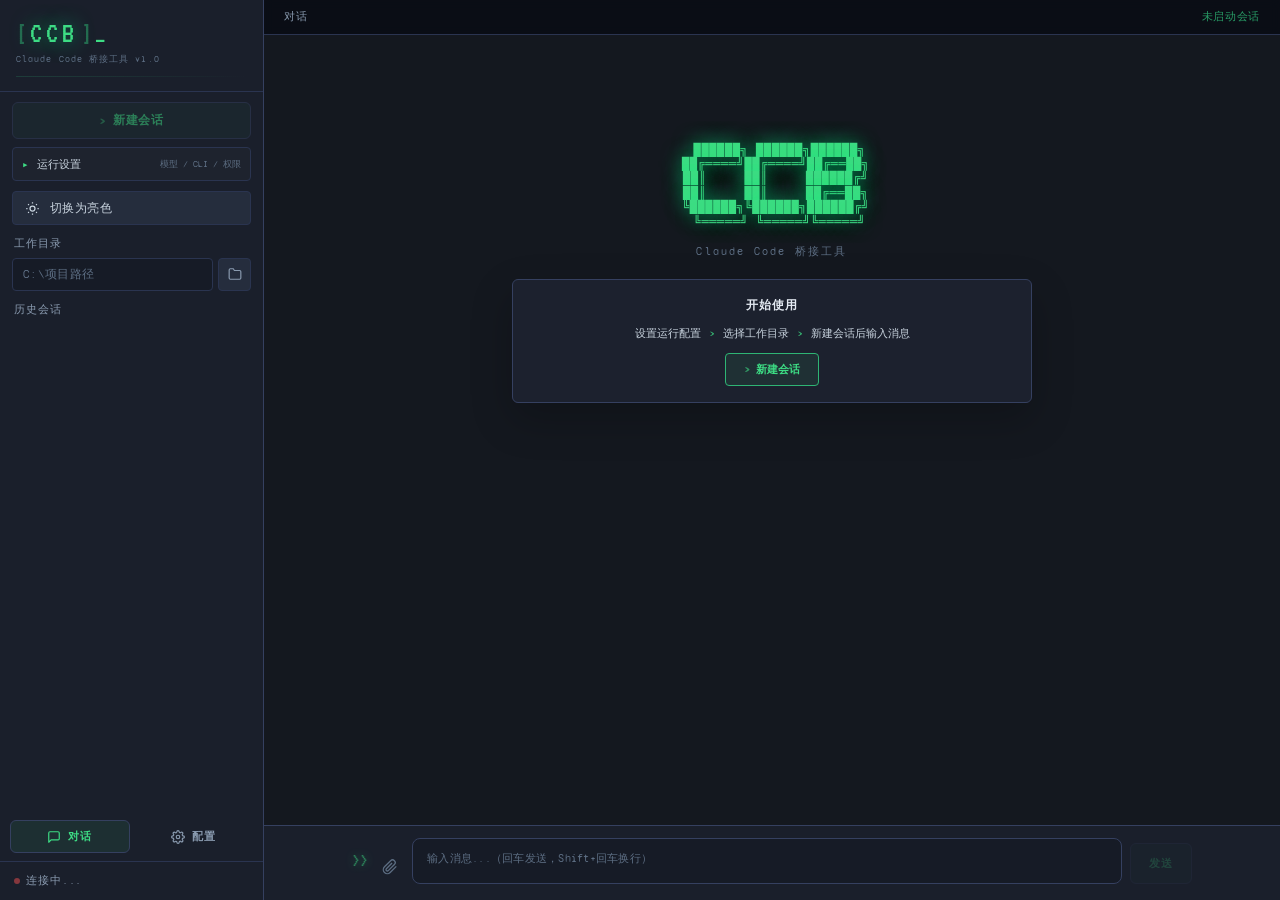
==== static/index.html @ 0fd44437 "优化侧栏运行设置和新手引导" ====
<!DOCTYPE html>
<html lang="zh-CN">
<head>
  <meta charset="UTF-8">
  <meta name="viewport" content="width=device-width, initial-scale=1.0">
  <title>CCB 图形界面</title>
  <script>
    try {
      var themeCookie = document.cookie.split('; ').find(function (row) {
        return row.indexOf('ccb-theme=') === 0;
      });
      var theme = themeCookie ? decodeURIComponent(themeCookie.split('=')[1]) : localStorage.getItem('ccb-theme');
      if (theme === 'light') {
        document.documentElement.classList.add('light-theme');
      }
    } catch (e) {}
  </script>
  <link rel="preconnect" href="https://fonts.googleapis.com">
  <link rel="preconnect" href="https://fonts.gstatic.com" crossorigin>
  <link href="https://fonts.googleapis.com/css2?family=Syne:wght@400;500;600;700;800&family=Syne+Mono&family=VT323&display=swap" rel="stylesheet">
  <link rel="stylesheet" href="/static/style.css">
</head>
<body>
  <div class="scanlines" aria-hidden="true"></div>
  <div class="crt-vignette" aria-hidden="true"></div>

  <div class="app">
    <!-- 侧边栏 -->
    <aside class="sidebar">
      <div class="sidebar-header">
        <div class="logo-row">
          <span class="logo-bracket">[</span>
          <span class="logo-text">CCB</span>
          <span class="logo-bracket">]</span>
          <span class="logo-cursor">_</span>
        </div>
        <p class="logo-sub">Claude Code 桥接工具 v1.0</p>
        <div class="header-line"></div>
      </div>

      <!-- 新建会话 -->
      <div class="sidebar-section">
        <button id="btn-new-session" class="btn btn-primary">
          <span class="btn-prefix">&gt;</span> 新建会话
        </button>
      </div>

      <!-- 运行设置 -->
      <div class="sidebar-section compact-runtime-section">
        <details class="runtime-panel">
          <summary class="runtime-summary">
            <span>运行设置</span>
            <span class="runtime-summary-value">模型 / CLI / 权限</span>
          </summary>
          <div class="runtime-panel-body">
            <label class="field-label" for="cli-select">命令行工具</label>
            <select id="cli-select" class="select"></select>

            <label class="field-label" for="model-select">模型</label>
            <select id="model-select" class="select">
              <option value="">加载中...</option>
            </select>

            <label class="toggle-label runtime-toggle">
              <span class="toggle-track">
                <input type="checkbox" id="skip-permissions" checked>
                <span class="toggle-indicator"></span>
              </span>
              <span class="toggle-text">跳过权限确认</span>
            </label>
          </div>
        </details>
      </div>

      <!-- 主题切换 -->
      <div class="sidebar-section">
        <button id="btn-theme-toggle" class="theme-toggle" type="button" aria-label="切换为亮色主题" title="切换为亮色主题">
          <span class="theme-toggle-icon" aria-hidden="true">
            <svg class="theme-icon-moon" viewBox="0 0 24 24" width="15" height="15" fill="none" stroke="currentColor" stroke-width="2"><path d="M21 12.8A8.5 8.5 0 1 1 11.2 3a6.7 6.7 0 0 0 9.8 9.8z"></path></svg>
            <svg class="theme-icon-sun" viewBox="0 0 24 24" width="15" height="15" fill="none" stroke="currentColor" stroke-width="2"><circle cx="12" cy="12" r="4"></circle><path d="M12 2v2M12 20v2M4.93 4.93l1.41 1.41M17.66 17.66l1.41 1.41M2 12h2M20 12h2M4.93 19.07l1.41-1.41M17.66 6.34l1.41-1.41"></path></svg>
          </span>
          <span id="theme-toggle-text">切换为亮色</span>
        </button>
      </div>

      <!-- 工作目录 -->
      <div class="sidebar-section">
        <label class="field-label">工作目录</label>
        <div class="cwd-wrapper">
          <input id="cwd-input" type="text" class="input cwd-input" placeholder="C:\项目路径">
          <button id="btn-browse" class="btn-browse" title="浏览目录">
            <svg viewBox="0 0 24 24" width="14" height="14" fill="none" stroke="currentColor" stroke-width="2"><path d="M22 19a2 2 0 0 1-2 2H4a2 2 0 0 1-2-2V5a2 2 0 0 1 2-2h5l2 3h9a2 2 0 0 1 2 2z"></path></svg>
          </button>
        </div>
      </div>

      <!-- 历史会话 -->
      <div class="sidebar-section session-section">
        <label class="field-label">历史会话</label>
        <div id="session-list" class="session-list"></div>
      </div>

      <!-- 导航 -->
      <nav class="nav">
        <button class="nav-btn active" data-page="chat">
          <svg viewBox="0 0 24 24" fill="none" stroke="currentColor" stroke-width="2" stroke-linecap="round" stroke-linejoin="round"><path d="M21 15a2 2 0 0 1-2 2H7l-4 4V5a2 2 0 0 1 2-2h14a2 2 0 0 1 2 2z"></path></svg>
          <span>对话</span>
        </button>
        <button class="nav-btn" data-page="config">
          <svg viewBox="0 0 24 24" fill="none" stroke="currentColor" stroke-width="2" stroke-linecap="round" stroke-linejoin="round"><circle cx="12" cy="12" r="3"></circle><path d="M19.4 15a1.65 1.65 0 0 0 .33 1.82l.06.06a2 2 0 0 1 0 2.83 2 2 0 0 1-2.83 0l-.06-.06a1.65 1.65 0 0 0-1.82-.33 1.65 1.65 0 0 0-1 1.51V21a2 2 0 0 1-2 2 2 2 0 0 1-2-2v-.09A1.65 1.65 0 0 0 9 19.4a1.65 1.65 0 0 0-1.82.33l-.06.06a2 2 0 0 1-2.83 0 2 2 0 0 1 0-2.83l.06-.06A1.65 1.65 0 0 0 4.68 15a1.65 1.65 0 0 0-1.51-1H3a2 2 0 0 1-2-2 2 2 0 0 1 2-2h.09A1.65 1.65 0 0 0 4.6 9a1.65 1.65 0 0 0-.33-1.82l-.06-.06a2 2 0 0 1 0-2.83 2 2 0 0 1 2.83 0l.06.06A1.65 1.65 0 0 0 9 4.68a1.65 1.65 0 0 0 1-1.51V3a2 2 0 0 1 2-2 2 2 0 0 1 2 2v.09a1.65 1.65 0 0 0 1 1.51 1.65 1.65 0 0 0 1.82-.33l.06-.06a2 2 0 0 1 2.83 0 2 2 0 0 1 0 2.83l-.06.06A1.65 1.65 0 0 0 19.4 9a1.65 1.65 0 0 0 1.51 1H21a2 2 0 0 1 2 2 2 2 0 0 1-2 2h-.09a1.65 1.65 0 0 0-1.51 1z"></path></svg>
          <span>配置</span>
        </button>
      </nav>

      <!-- 状态栏 -->
      <div class="status-bar">
        <div id="connection-status" class="conn-status">
          <span class="status-dot offline"></span>
          <span class="status-text">未连接</span>
        </div>
        <div id="cost-display" style="display:none" class="cost-row">
          <span class="cost-label">累计费用</span>
          <span class="cost-value">$<span id="cost-value">0.0000</span></span>
        </div>
      </div>
    </aside>

    <!-- 主内容 -->
    <main class="main">
      <!-- 对话页 -->
      <div id="page-chat" class="page active">
        <div class="chat-topbar">
          <span class="topbar-label">对话</span>
          <span id="topbar-model" class="topbar-model">未启动会话</span>
        </div>
        <div id="messages" class="messages">
          <div class="welcome-msg">
            <pre class="welcome-art">
  ██████╗ ██████╗██████╗
 ██╔════╝██╔════╝██╔══██╗
 ██║     ██║     ██████╔╝
 ██║     ██║     ██╔══██╗
 ╚██████╗╚██████╗██████╔╝
  ╚═════╝ ╚═════╝╚═════╝</pre>
            <p class="welcome-sub">Claude Code 桥接工具</p>
            <div class="welcome-guide">
              <div class="welcome-guide-title">开始使用</div>
              <div class="welcome-guide-steps">
                <span>设置运行配置</span>
                <span>选择工作目录</span>
                <span>新建会话后输入消息</span>
              </div>
              <button type="button" id="welcome-new-session" class="welcome-action">
                <span class="btn-prefix">&gt;</span> 新建会话
              </button>
            </div>
          </div>
        </div>
        <div class="input-area">
          <div id="attachments-bar" class="attachments-bar" style="display:none"></div>
          <div id="slash-command-panel" class="slash-command-panel" style="display:none"></div>
          <div class="input-wrapper">
            <span class="input-prompt">&gt;&gt;</span>
            <button id="btn-attach" class="btn-attach" title="添加文件">
              <svg viewBox="0 0 24 24" width="16" height="16" fill="none" stroke="currentColor" stroke-width="2"><path d="M21.44 11.05l-9.19 9.19a6 6 0 0 1-8.49-8.49l9.19-9.19a4 4 0 0 1 5.66 5.66l-9.2 9.19a2 2 0 0 1-2.83-2.83l8.49-8.48"></path></svg>
            </button>
            <textarea id="message-input" placeholder="输入消息...（回车发送，Shift+回车换行）" rows="1"></textarea>
            <div class="input-actions">
              <button id="btn-send" class="btn-send" disabled>发送</button>
              <button id="btn-stop" class="btn-stop">停止</button>
            </div>
          </div>
          <input type="file" id="file-input" multiple style="display:none">
        </div>
      </div>

      <!-- 配置页 -->
      <div id="page-config" class="page config-page">
        <div class="chat-topbar">
          <span class="topbar-label">配置</span>
        </div>
        <div class="config-inner">
          <section class="config-section">
            <h3 class="config-title"><span class="title-prefix">[01]</span> 环境变量</h3>
            <div class="config-card">
              <div id="env-fields"></div>
              <button id="btn-save-env" class="btn-save">
                <span class="btn-prefix">&gt;</span> 保存配置
              </button>
            </div>
          </section>
          <section class="config-section">
            <h3 class="config-title"><span class="title-prefix">[02]</span> 技能</h3>
            <div id="skills-list" class="config-card">
              <p class="empty-state">加载中...</p>
            </div>
          </section>
          <section class="config-section">
            <h3 class="config-title"><span class="title-prefix">[03]</span> 代理</h3>
            <div id="agents-list" class="config-card">
              <p class="empty-state">加载中...</p>
            </div>
          </section>
        </div>
      </div>
    </main>
  </div>

  <!-- 目录选择器弹窗 -->
  <div id="dir-picker-overlay" class="picker-overlay" style="display:none">
    <div class="picker-modal">
      <div class="picker-header">
        <span class="picker-title">选择目录</span>
        <button id="picker-close" class="picker-close">关闭</button>
      </div>
      <div class="picker-path">
        <button id="picker-up" class="picker-up" title="上级目录">
          <svg viewBox="0 0 24 24" width="14" height="14" fill="none" stroke="currentColor" stroke-width="2"><polyline points="15 18 9 12 15 6"></polyline></svg>
          <span>上级</span>
        </button>
        <span id="picker-current-path" class="picker-current">/</span>
      </div>
      <div id="picker-list" class="picker-list"></div>
      <div class="picker-footer">
        <button id="picker-select" class="btn btn-primary" style="width:auto; padding:8px 24px;">
          <span class="btn-prefix">&gt;</span> 选择
        </button>
      </div>
    </div>
  </div>

  <!-- 文件选择器弹窗 -->
  <div id="file-picker-overlay" class="picker-overlay" style="display:none">
    <div class="picker-modal" style="width:580px; max-height:75vh;">
      <div class="picker-header">
        <span class="picker-title">选择附件</span>
        <button id="file-picker-close" class="picker-close">关闭</button>
      </div>
      <div class="picker-path">
        <button id="file-picker-up" class="picker-up" title="上级目录">
          <svg viewBox="0 0 24 24" width="14" height="14" fill="none" stroke="currentColor" stroke-width="2"><polyline points="15 18 9 12 15 6"></polyline></svg>
          <span>上级</span>
        </button>
        <span id="file-picker-current-path" class="picker-current">/</span>
      </div>
      <div class="picker-search">
        <input id="file-picker-search" class="picker-search-input" type="search" placeholder="搜索当前目录及子目录中的文件或文件夹">
      </div>
      <div id="file-picker-list" class="picker-list" style="max-height:340px;"></div>
      <div class="picker-footer" style="justify-content:space-between; align-items:center;">
        <span id="file-picker-selected-count" style="font-family:var(--font-mono);font-size:11px;color:var(--text-muted);">已选 0 个文件</span>
        <button id="file-picker-confirm" class="btn btn-primary" style="width:auto; padding:8px 24px;">
          <span class="btn-prefix">&gt;</span> 添加附件
        </button>
      </div>
    </div>
  </div>

  <script src="/static/app.js"></script>
</body>
</html>
---- static/style.css ----
/* CCB GUI — Phosphor Terminal Aesthetic */
@import url('https://fonts.googleapis.com/css2?family=Syne:wght@400;500;600;700;800&family=Syne+Mono&display=swap');

*, *::before, *::after {
  margin: 0; padding: 0;
  box-sizing: border-box;
}

:root {
  color-scheme: dark;

  /* ── 背景层次 (仿 VSCode 中灰深色，不是纯黑) ── */
  --bg-void:     #14181f;   /* 最底层 */
  --bg-deep:     #1a1f2b;   /* 侧边栏 */
  --bg-surface:  #1e2432;   /* 卡片/面板 */
  --bg-raised:   #252d3d;   /* 悬浮/代码块 */
  --bg-hover:    #2c3548;   /* hover 状态 */
  --bg-input:    #161b26;   /* 输入框 */

  /* ── 边框 (实色，清晰可见) ── */
  --border-dim:  #2a3450;   /* 次要边框 */
  --border:      #354060;   /* 常规边框 */
  --border-glow: #3eb489;   /* 高亮边框 */

  /* ── 绿色强调色 (只用于交互元素，不用于正文) ── */
  --green:       #3ddc84;
  --green-dim:   #2eb574;
  --green-faint: rgba(61, 220, 132, 0.08);
  --green-glow:  0 0 12px rgba(61, 220, 132, 0.22);

  --cyan:        #56d0e8;
  --cyan-dim:    #56d0e8;

  --amber:       #e8a730;
  --red:         #f05050;
  --red-dim:     rgba(240, 80, 80, 0.5);

  /* ── 文字 (中性白灰，高对比，不带色彩) ── */
  --text-bright: #e4eaf2;   /* 标题/高亮文字  ~11:1 */
  --text-base:   #c8d3de;   /* 正文          ~8:1  */
  --text-muted:  #8a9bb0;   /* 次要文字      ~4.5:1 */
  --text-ghost:  #5c6d82;   /* 辅助/placeholder */

  --code-bg:     #161b26;
  --tool-bg:     #1a1f2b;

  --font-ui:    'Syne', system-ui, sans-serif;
  --font-mono:  'Syne Mono', 'JetBrains Mono', 'Share Tech Mono', Consolas, monospace;
  --font-retro: 'VT323', var(--font-mono);

  --ease-spring: cubic-bezier(0.34, 1.56, 0.64, 1);
  --ease-out:    cubic-bezier(0.4, 0, 0.2, 1);
  --t-fast:  0.12s;
  --t-base:  0.22s;

  --radius-xl: 14px;
  --radius-lg: 10px;
  --radius:     8px;
  --radius-sm:  6px;
  --radius-xs:  4px;

  --sidebar-w: 264px;
}

html.light-theme {
  color-scheme: light;

  --bg-void:     #f4f7fb;
  --bg-deep:     #edf2f7;
  --bg-surface:  #ffffff;
  --bg-raised:   #e6edf5;
  --bg-hover:    #dbe6f0;
  --bg-input:    #ffffff;

  --border-dim:  #d2dce8;
  --border:      #b8c8d9;
  --border-glow: #247a5a;

  --green:       #167a56;
  --green-dim:   #1f8c65;
  --green-faint: rgba(31, 140, 101, 0.10);
  --green-glow:  0 0 0 3px rgba(31, 140, 101, 0.10);

  --cyan:        #0b6f88;
  --cyan-dim:    #0b6f88;

  --amber:       #9a6500;
  --red:         #c93535;
  --red-dim:     rgba(201, 53, 53, 0.45);

  --text-bright: #17202c;
  --text-base:   #2f3b4a;
  --text-muted:  #617086;
  --text-ghost:  #8997a8;

  --code-bg:     #f7f9fc;
  --tool-bg:     #f8fbfe;
}

/* ─── Base ──────────────────────────────────────────────────── */
html, body {
  height: 100%;
  font-family: var(--font-mono);
  font-size: 14px;
  line-height: 1.6;
  background: var(--bg-void);
  color: var(--text-base);
  overflow: hidden;
  -webkit-font-smoothing: antialiased;
}

::-webkit-scrollbar { width: 4px; height: 4px; }
::-webkit-scrollbar-track { background: transparent; }
::-webkit-scrollbar-thumb { background: rgba(0,255,150,0.12); border-radius: 2px; }
::-webkit-scrollbar-thumb:hover { background: var(--green-dim); }

/* ─── CRT Effects (减弱至基本不可见) ───────────────────────── */
.scanlines {
  display: none;
}

.crt-vignette {
  display: none;
}

/* ─── Layout ────────────────────────────────────────────────── */
.app {
  display: flex;
  height: 100vh;
  position: relative;
}

/* ─── Sidebar ───────────────────────────────────────────────── */
.sidebar {
  width: var(--sidebar-w);
  min-width: var(--sidebar-w);
  background: var(--bg-deep);
  border-right: 1px solid var(--border);
  display: flex;
  flex-direction: column;
  overflow: hidden;
  position: relative;
}

/* ─── Sidebar Header ────────────────────────────────────────── */
.sidebar-header {
  padding: 18px 16px 14px;
  border-bottom: 1px solid var(--border-dim);
}

.logo-row {
  display: flex;
  align-items: baseline;
  gap: 3px;
  margin-bottom: 4px;
}

.logo-bracket {
  font-family: var(--font-retro);
  font-size: 28px;
  color: var(--green-dim);
  opacity: 0.5;
  line-height: 1;
}

.logo-text {
  font-family: var(--font-retro);
  font-size: 30px;
  color: var(--green);
  letter-spacing: 4px;
  line-height: 1;
  text-shadow: 0 0 20px rgba(0,255,150,0.6), 0 0 40px rgba(0,255,150,0.2);
}

.logo-cursor {
  font-family: var(--font-retro);
  font-size: 26px;
  color: var(--green);
  animation: blink 1.1s step-end infinite;
  line-height: 1;
}

@keyframes blink {
  0%, 100% { opacity: 1; }
  50%       { opacity: 0; }
}

.logo-sub {
  font-family: var(--font-mono);
  font-size: 9px;
  color: var(--text-ghost);
  letter-spacing: 0.12em;
  margin-top: 2px;
}

.header-line {
  height: 1px;
  margin-top: 10px;
  background: linear-gradient(90deg, var(--green-dim) 0%, transparent 100%);
  opacity: 0.2;
}

/* ─── Sidebar Section ───────────────────────────────────────── */
.sidebar-section { padding: 10px 12px 0; }

.compact-runtime-section {
  padding-top: 8px;
}

.runtime-panel {
  border: 1px solid var(--border-dim);
  border-radius: var(--radius-xs);
  background: rgba(255,255,255,0.015);
}

.runtime-summary {
  min-height: 32px;
  display: grid;
  grid-template-columns: auto minmax(0, 1fr) auto;
  align-items: center;
  gap: 8px;
  padding: 7px 9px;
  color: var(--text-base);
  cursor: pointer;
  font-family: var(--font-mono);
  font-size: 11px;
  list-style: none;
}

.runtime-summary::-webkit-details-marker {
  display: none;
}

.runtime-summary::before {
  content: '▸';
  color: var(--green);
}

.runtime-panel[open] .runtime-summary::before {
  content: '▾';
}

.runtime-summary span:first-child {
  min-width: 0;
  white-space: nowrap;
}

.runtime-summary-value {
  color: var(--text-ghost);
  font-size: 9px;
  white-space: nowrap;
}

.runtime-panel-body {
  display: grid;
  gap: 7px;
  padding: 2px 9px 10px;
}

.runtime-panel-body .field-label {
  margin: 4px 0 -2px;
  padding-left: 0;
  font-size: 10px;
}

.runtime-toggle {
  margin-top: 4px;
}

.field-label {
  display: block;
  font-family: var(--font-mono);
  font-size: 11px;
  font-weight: 500;
  color: var(--text-muted);
  letter-spacing: 0.08em;
  margin-bottom: 5px;
  padding-left: 2px;
}

/* ─── Toggle ────────────────────────────────────────────────── */
.toggle-label {
  display: flex !important;
  align-items: center;
  gap: 10px;
  cursor: pointer;
}

.toggle-track {
  position: relative;
  width: 32px; height: 17px;
  flex-shrink: 0;
}

.toggle-track input[type="checkbox"] {
  opacity: 0; width: 0; height: 0;
  position: absolute;
}

.toggle-indicator {
  position: absolute; inset: 0;
  background: var(--bg-raised);
  border: 1px solid var(--border);
  border-radius: 9px;
  transition: all var(--t-base) var(--ease-out);
  cursor: pointer;
}

.toggle-indicator::after {
  content: '';
  position: absolute;
  left: 2px; top: 50%;
  transform: translateY(-50%);
  width: 11px; height: 11px;
  background: var(--text-muted);
  border-radius: 50%;
  transition: all var(--t-base) var(--ease-spring);
}

.toggle-track input:checked ~ .toggle-indicator {
  background: var(--green-faint);
  border-color: var(--green-dim);
  box-shadow: 0 0 8px rgba(0,255,150,0.15);
}

.toggle-track input:checked ~ .toggle-indicator::after {
  left: calc(100% - 13px);
  background: var(--green);
  box-shadow: 0 0 8px var(--green-dim);
}

.toggle-text {
  font-family: var(--font-mono);
  font-size: 12px;
  color: var(--text-base);
  letter-spacing: 0.06em;
}

.theme-toggle {
  width: 100%;
  height: 34px;
  display: flex;
  align-items: center;
  justify-content: flex-start;
  gap: 9px;
  background: var(--bg-raised);
  border: 1px solid var(--border-dim);
  border-radius: var(--radius-xs);
  color: var(--text-base);
  cursor: pointer;
  font-family: var(--font-mono);
  font-size: 12px;
  letter-spacing: 0.04em;
  padding: 0 10px;
  transition: all var(--t-fast);
}

.theme-toggle:hover {
  background: var(--green-faint);
  border-color: var(--green-dim);
  color: var(--green);
}

.theme-toggle-icon {
  width: 18px;
  height: 18px;
  display: inline-flex;
  align-items: center;
  justify-content: center;
  flex-shrink: 0;
}

.theme-icon-moon { display: none; }
.theme-icon-sun { display: block; }
html.light-theme .theme-icon-moon { display: block; }
html.light-theme .theme-icon-sun { display: none; }

/* ─── Buttons ───────────────────────────────────────────────── */
.btn {
  display: inline-flex;
  align-items: center;
  justify-content: center;
  gap: 6px;
  padding: 9px 16px;
  border: 1px solid transparent;
  border-radius: var(--radius-sm);
  font-size: 12px;
  font-weight: 600;
  font-family: var(--font-mono);
  cursor: pointer;
  transition: all var(--t-base) var(--ease-out);
  outline: none;
  letter-spacing: 0.08em;
}

.btn-prefix {
  color: inherit;
  opacity: 0.6;
}

.btn-primary {
  width: 100%;
  background: var(--green-faint);
  color: var(--green);
  border-color: var(--border);
}

.btn-primary:hover {
  background: rgba(0, 255, 150, 0.11);
  border-color: var(--green-dim);
  box-shadow: var(--green-glow);
  transform: translateY(-1px);
}

.btn-primary:active { transform: translateY(0); }

.btn:disabled {
  opacity: 0.3; cursor: not-allowed;
  transform: none !important; box-shadow: none !important;
}

/* ─── Inputs & Selects ──────────────────────────────────────── */
.input, .select {
  width: 100%;
  background: var(--bg-input);
  border: 1px solid var(--border-dim);
  border-radius: var(--radius-xs);
  padding: 7px 10px;
  font-size: 12px;
  font-family: var(--font-mono);
  color: var(--text-base);
  outline: none;
  letter-spacing: 0.03em;
  transition: all var(--t-fast);
}

.input:focus, .select:focus {
  border-color: var(--green-dim);
  background: rgba(0,255,150,0.02);
  box-shadow: 0 0 0 2px rgba(0,255,150,0.05);
  color: var(--text-bright);
}

.input::placeholder { color: var(--text-ghost); }
.input:disabled { opacity: 0.4; cursor: not-allowed; }

.select {
  appearance: none;
  background-image: url("data:image/svg+xml,%3Csvg xmlns='http://www.w3.org/2000/svg' width='10' height='10' fill='%2300ff96' viewBox='0 0 16 16'%3E%3Cpath d='M8 11L3 6h10l-5 5z' opacity='0.4'/%3E%3C/svg%3E");
  background-repeat: no-repeat;
  background-position: right 9px center;
  padding-right: 26px;
  cursor: pointer;
}

.select option { background: var(--bg-raised); color: var(--text-base); }

/* ─── Session List ──────────────────────────────────────────── */
.session-section {
  flex: 1; overflow: hidden;
  display: flex; flex-direction: column; min-height: 0;
}

.session-list {
  flex: 1; overflow-y: auto;
  padding: 2px 2px; margin-top: 3px;
}

.session-empty {
  font-size: 10px; color: var(--text-ghost);
  padding: 10px 6px; letter-spacing: 0.06em;
}

.session-group {
  margin-bottom: 4px;
}

.session-group-header {
  width: 100%;
  display: grid;
  grid-template-columns: 14px minmax(0, 1fr) auto;
  align-items: center;
  gap: 6px;
  padding: 7px 6px;
  border: 1px solid transparent;
  border-radius: var(--radius-xs);
  background: transparent;
  color: var(--text-base);
  cursor: pointer;
  font-family: var(--font-mono);
  text-align: left;
  transition: all var(--t-fast);
}

.session-group-header:hover {
  background: var(--bg-raised);
  border-color: var(--border-dim);
}

.session-group.open > .session-group-header {
  color: var(--text-bright);
}

.session-group-chevron {
  color: var(--green);
  font-size: 11px;
  line-height: 1;
  text-align: center;
}

.session-group-main {
  min-width: 0;
  display: flex;
  flex-direction: column;
  gap: 1px;
}

.session-group-title {
  font-size: 11.5px;
  color: var(--text-base);
  white-space: nowrap;
  overflow: hidden;
  text-overflow: ellipsis;
}

.session-group-path {
  font-size: 9.5px;
  color: var(--text-ghost);
  white-space: nowrap;
  overflow: hidden;
  text-overflow: ellipsis;
}

.session-group-meta {
  color: var(--text-muted);
  font-size: 9.5px;
  white-space: nowrap;
}

.session-group-body {
  margin-top: 2px;
  padding-left: 12px;
  border-left: 1px solid var(--border-dim);
}

.session-item {
  display: flex; align-items: center; gap: 4px;
  padding: 7px 7px;
  border-radius: var(--radius-xs);
  cursor: pointer;
  transition: background var(--t-fast);
  margin-bottom: 1px;
  border-left: 2px solid transparent;
}

.session-item:hover { background: var(--bg-raised); }

.session-item.active {
  background: var(--green-faint);
  border-left-color: var(--green);
}

.session-item-main { flex: 1; min-width: 0; }

.session-item-title {
  font-size: 12px; font-family: var(--font-mono);
  color: var(--text-base);
  white-space: nowrap; overflow: hidden; text-overflow: ellipsis;
  letter-spacing: 0.02em;
}

.session-item.active .session-item-title { color: var(--green); }

.session-item-meta {
  font-size: 10.5px; color: var(--text-muted);
  margin-top: 1px; letter-spacing: 0.04em;
}

.session-item-delete {
  background: none; border: none;
  color: var(--text-ghost); font-size: 14px;
  cursor: pointer; padding: 0 3px;
  opacity: 0; transition: all var(--t-fast);
  border-radius: 3px; line-height: 1;
}

.session-item:hover .session-item-delete { opacity: 1; }
.session-item-delete:hover { color: var(--red); background: rgba(255,64,64,0.1); }

/* ─── Nav ───────────────────────────────────────────────────── */
.nav {
  padding: 8px 10px;
  display: flex; gap: 4px;
}

.nav-btn {
  display: flex; align-items: center; justify-content: center; gap: 7px;
  flex: 1; padding: 8px 10px;
  border: 1px solid transparent;
  border-radius: var(--radius-sm);
  background: transparent;
  color: var(--text-muted);
  font-size: 11px;
  font-family: var(--font-mono);
  font-weight: 600;
  letter-spacing: 0.08em;
  cursor: pointer;
  transition: all var(--t-fast);
}

.nav-btn:hover {
  background: var(--bg-raised);
  color: var(--text-base);
  border-color: var(--border-dim);
}

.nav-btn.active {
  background: var(--green-faint);
  color: var(--green);
  border-color: var(--border);
}

.nav-btn svg { width: 14px; height: 14px; flex-shrink: 0; }

/* ─── Status Bar ────────────────────────────────────────────── */
.status-bar {
  padding: 10px 14px;
  border-top: 1px solid var(--border-dim);
}

.conn-status {
  display: flex; align-items: center; gap: 6px;
  font-family: var(--font-mono); font-size: 11px; letter-spacing: 0.08em;
}

.status-dot {
  width: 6px; height: 6px; border-radius: 50%;
  flex-shrink: 0;
}

.status-dot.online {
  background: var(--green);
  box-shadow: 0 0 8px var(--green-dim);
  animation: pulse 2s infinite;
}

@keyframes pulse {
  0%, 100% { box-shadow: 0 0 6px var(--green-dim); }
  50%       { box-shadow: 0 0 14px var(--green), 0 0 28px rgba(0,255,150,0.3); }
}

.status-dot.offline { background: var(--red); opacity: 0.5; }
.status-text { color: var(--text-muted); }

.cost-row {
  display: flex; align-items: center; gap: 8px;
  margin-top: 5px; font-family: var(--font-mono); font-size: 11px;
}

.cost-label { color: var(--text-ghost); letter-spacing: 0.08em; }
.cost-value { color: var(--amber); letter-spacing: 0.04em; }

/* ─── Main ──────────────────────────────────────────────────── */
.main {
  flex: 1; display: flex; flex-direction: column;
  min-width: 0; background: var(--bg-void);
  position: relative;
}

/* ─── Top Bar ───────────────────────────────────────────────── */
.chat-topbar {
  display: flex; align-items: center; justify-content: space-between;
  padding: 8px 20px;
  border-bottom: 1px solid var(--border-dim);
  background: rgba(4, 8, 16, 0.6);
  backdrop-filter: blur(4px);
  position: relative; z-index: 2;
  flex-shrink: 0;
}

.topbar-label {
  font-family: var(--font-mono);
  font-size: 11px;
  color: var(--text-muted);
  letter-spacing: 0.1em;
}

.topbar-model {
  font-family: var(--font-mono);
  font-size: 11px;
  color: var(--green-dim);
  letter-spacing: 0.06em;
  opacity: 0.85;
}

/* ─── Page ──────────────────────────────────────────────────── */
.page {
  display: none; flex: 1; flex-direction: column;
  overflow: hidden; position: relative; z-index: 1;
}

.page.active { display: flex; }

/* ─── Messages ──────────────────────────────────────────────── */
.messages {
  flex: 1; overflow-y: auto;
  padding: 28px 24px;
  scroll-behavior: smooth;
}

/* ─── Welcome ───────────────────────────────────────────────── */
.welcome-msg {
  display: flex; flex-direction: column; align-items: center;
  justify-content: center; gap: 14px;
  padding: 80px 20px 60px;
  text-align: center;
}

.welcome-art {
  font-family: var(--font-mono);
  font-size: 12px;
  line-height: 1.2;
  color: var(--green);
  text-shadow: 0 0 20px rgba(0,255,150,0.5);
  letter-spacing: 0.05em;
  white-space: pre;
}

.welcome-sub {
  font-family: var(--font-mono);
  font-size: 11px;
  color: var(--text-ghost);
  letter-spacing: 0.2em;
}

.welcome-hint {
  font-family: var(--font-mono);
  font-size: 10px;
  color: var(--text-ghost);
  opacity: 0.6;
  letter-spacing: 0.1em;
  padding: 6px 14px;
  border: 1px solid var(--border-dim);
  border-radius: var(--radius-xs);
}

.welcome-guide {
  display: grid;
  gap: 11px;
  justify-items: center;
  width: min(520px, 100%);
  margin-top: 4px;
  padding: 16px 18px;
  border: 1px solid var(--border);
  border-radius: var(--radius-sm);
  background: color-mix(in srgb, var(--bg-surface) 86%, transparent);
  box-shadow: 0 16px 42px rgba(0,0,0,0.22);
}

.welcome-guide-title {
  font-family: var(--font-mono);
  font-size: 12px;
  font-weight: 700;
  color: var(--text-bright);
  letter-spacing: 0.08em;
}

.welcome-guide-steps {
  display: flex;
  flex-wrap: wrap;
  justify-content: center;
  gap: 8px;
  color: var(--text-base);
  font-family: var(--font-mono);
  font-size: 11px;
  line-height: 1.5;
}

.welcome-guide-steps span {
  display: inline-flex;
  align-items: center;
  gap: 8px;
  white-space: nowrap;
}

.welcome-guide-steps span:not(:last-child)::after {
  content: '>';
  color: var(--green);
  opacity: 0.8;
}

.welcome-action {
  display: inline-flex;
  align-items: center;
  gap: 6px;
  padding: 8px 18px;
  border: 1px solid var(--green-dim);
  border-radius: var(--radius-xs);
  background: var(--green-faint);
  color: var(--green);
  font-family: var(--font-mono);
  font-size: 11px;
  font-weight: 700;
  cursor: pointer;
  transition: all var(--t-fast);
}

.welcome-action:hover {
  background: rgba(0,255,150,0.13);
  border-color: var(--green);
  transform: translateY(-1px);
}

/* ─── Message ───────────────────────────────────────────────── */
.message {
  max-width: 840px; margin: 0 auto 16px;
  display: flex; gap: 12px;
  animation: msgIn var(--t-base) var(--ease-out) both;
}

@keyframes msgIn {
  from { opacity: 0; transform: translateY(8px); }
  to   { opacity: 1; transform: translateY(0); }
}

.message.user { flex-direction: row-reverse; }

.avatar {
  width: 28px; height: 28px; border-radius: var(--radius-xs);
  display: flex; align-items: center; justify-content: center;
  font-family: var(--font-mono);
  font-size: 11px; font-weight: 600; flex-shrink: 0;
  letter-spacing: 0;
}

.avatar.user-avatar {
  background: linear-gradient(135deg, #0e2040, #081428);
  color: var(--cyan-dim);
  border: 1px solid rgba(0,229,255,0.12);
}

.avatar.assistant-avatar {
  background: linear-gradient(135deg, #071207, #040c04);
  color: var(--green);
  border: 1px solid var(--border-dim);
  box-shadow: 0 0 10px rgba(0,255,150,0.08);
}

.msg-bubble {
  padding: 12px 16px;
  border-radius: var(--radius-lg);
  max-width: calc(100% - 44px);
  min-width: 60px;
  border: 1px solid transparent;
}

.message.user .msg-bubble {
  background: linear-gradient(135deg, #0a1828 0%, #060e18 100%);
  border-color: rgba(0,229,255,0.07);
  border-bottom-right-radius: 3px;
}

.message.assistant .msg-bubble {
  background: linear-gradient(135deg, #060d18 0%, #040810 100%);
  border-color: var(--border-dim);
  border-bottom-left-radius: 3px;
  flex: 1; max-width: none;
}

/* ─── System Message ────────────────────────────────────────── */
.system-msg {
  text-align: center; font-size: 11px; font-family: var(--font-mono);
  color: var(--text-muted); padding: 5px;
  max-width: 840px; margin: 1px auto;
  letter-spacing: 0.06em;
}

.system-msg.error { color: var(--red); }

/* ─── Message Content ───────────────────────────────────────── */
.msg-content {
  font-size: 14px; line-height: 1.75;
  word-wrap: break-word; overflow-wrap: break-word;
  color: var(--text-base); font-family: var(--font-mono);
}

.message.assistant .msg-content { color: var(--text-base); }

.msg-content p { margin-bottom: 9px; }
.msg-content p:last-child { margin-bottom: 0; }

.msg-content pre {
  background: var(--code-bg);
  border: 1px solid var(--border-dim);
  border-left: 2px solid var(--green-dim);
  border-radius: var(--radius-xs);
  padding: 12px 16px;
  overflow-x: auto;
  margin: 10px 0;
  font-family: var(--font-mono);
  font-size: 13px; line-height: 1.6;
  color: var(--text-base);
}

.msg-content code { font-family: var(--font-mono); font-size: 0.88em; }

.msg-content code:not(pre code) {
  background: rgba(0,255,150,0.05);
  border: 1px solid var(--border-dim);
  padding: 1px 5px; border-radius: 3px;
  color: var(--green-dim);
}

.msg-content ul, .msg-content ol { padding-left: 20px; margin: 7px 0; }
.msg-content li { margin: 4px 0; }

.msg-content h1, .msg-content h2, .msg-content h3, .msg-content h4 {
  font-family: var(--font-mono);
  font-weight: 600;
  margin: 16px 0 7px;
  color: var(--text-bright);
}

.msg-content h1 { font-size: 1.3em; }
.msg-content h2 { font-size: 1.16em; }
.msg-content h3 { font-size: 1.05em; }

.msg-content blockquote {
  border-left: 2px solid var(--green-dim);
  padding: 5px 12px; margin: 8px 0;
  color: var(--text-muted);
  background: rgba(0,255,150,0.03);
  border-radius: 0 var(--radius-xs) var(--radius-xs) 0;
}

.msg-content table {
  border-collapse: collapse;
  margin: 10px 0; font-size: 12px; width: 100%;
  font-family: var(--font-mono);
}

.msg-content th, .msg-content td {
  border: 1px solid var(--border-dim);
  padding: 7px 12px; text-align: left;
}

.msg-content th {
  background: var(--bg-raised); font-weight: 600;
  color: var(--green-dim); font-size: 10px;
  letter-spacing: 0.08em; text-transform: uppercase;
}

.msg-content a {
  color: var(--green-dim); text-decoration: none;
  border-bottom: 1px solid var(--border-dim);
  transition: all var(--t-fast);
}

.msg-content a:hover { color: var(--green); border-bottom-color: var(--green-dim); }

.msg-content hr { border: none; border-top: 1px solid var(--border-dim); margin: 16px 0; }

/* ─── Thinking Block ────────────────────────────────────────── */
.thinking-block {
  border: 1px solid var(--border-dim);
  border-radius: var(--radius-sm);
  margin: 8px 0; overflow: hidden;
  background: rgba(0, 10, 20, 0.5);
}

.thinking-header {
  padding: 8px 12px; cursor: pointer;
  display: flex; align-items: center; gap: 8px;
  font-size: 11px; font-family: var(--font-mono);
  color: var(--text-muted);
  transition: background var(--t-fast);
  user-select: none; letter-spacing: 0.08em;
}

.thinking-header:hover { background: var(--bg-raised); color: var(--text-muted); }

.thinking-arrow {
  font-size: 8px;
  transition: transform var(--t-base) var(--ease-out);
  color: var(--green-dim); opacity: 0.5;
}

.thinking-block.open .thinking-arrow { transform: rotate(90deg); }

.thinking-label { font-weight: 600; color: var(--text-muted); text-transform: uppercase; }

.thinking-preview {
  flex: 1; overflow: hidden; text-overflow: ellipsis;
  white-space: nowrap; opacity: 0.35;
}

.thinking-content {
  display: none; padding: 10px 12px;
  font-size: 12px; font-family: var(--font-mono);
  color: var(--text-base); white-space: pre-wrap;
  max-height: 280px; overflow-y: auto;
  border-top: 1px solid var(--border-dim); line-height: 1.7;
}

.thinking-block.open .thinking-content { display: block; }

/* ─── Tool Card ─────────────────────────────────────────────── */
.tool-card {
  border: 1px solid var(--border-dim);
  border-radius: var(--radius-sm);
  margin: 8px 0; overflow: hidden;
  background: var(--tool-bg);
}

.tool-header {
  background: var(--bg-raised);
  padding: 6px 12px;
  display: flex; align-items: center; gap: 7px;
  font-size: 11px; font-weight: 600;
  font-family: var(--font-mono);
  color: var(--green-dim);
  text-transform: uppercase; letter-spacing: 0.08em;
  border-bottom: 1px solid var(--border-dim);
}

.tool-header .tool-icon { width: 11px; height: 11px; opacity: 0.6; }

.tool-body {
  padding: 10px 12px;
  font-family: var(--font-mono); font-size: 12px;
  max-height: 200px; overflow-y: auto;
  white-space: pre-wrap; word-break: break-all;
  color: var(--text-base); line-height: 1.6;
}

/* ─── Typing Cursor ─────────────────────────────────────────── */
.typing-cursor::after {
  content: '\2588';
  animation: blink 0.9s step-end infinite;
  color: var(--green);
  text-shadow: 0 0 8px var(--green-dim);
  font-weight: 100;
}

/* ─── Input Area ────────────────────────────────────────────── */
.input-area {
  border-top: 1px solid var(--border);
  padding: 12px 20px 16px;
  background: var(--bg-deep);
  position: relative; z-index: 2;
  flex-shrink: 0;
}

.slash-command-panel {
  position: absolute;
  left: 50%;
  bottom: calc(100% - 8px);
  width: min(840px, calc(100% - 40px));
  max-height: 320px;
  transform: translateX(-50%);
  overflow-y: auto;
  background: var(--bg-surface);
  border: 1px solid var(--border);
  border-radius: var(--radius);
  box-shadow: 0 18px 54px rgba(0,0,0,0.46);
  padding: 6px;
  z-index: 20;
}

.slash-command-item {
  width: 100%;
  min-height: 42px;
  display: grid;
  grid-template-columns: 180px 1fr;
  align-items: center;
  gap: 14px;
  padding: 8px 10px;
  background: transparent;
  border: 1px solid transparent;
  border-radius: var(--radius-xs);
  color: var(--text-base);
  cursor: pointer;
  font-family: var(--font-mono);
  text-align: left;
}

.slash-command-item:hover,
.slash-command-item.active {
  background: var(--green-faint);
  border-color: var(--border-dim);
}

.slash-command-name {
  color: var(--green);
  font-size: 12px;
  white-space: nowrap;
}

.slash-command-desc {
  color: var(--text-muted);
  font-size: 11px;
  line-height: 1.45;
  overflow: hidden;
  text-overflow: ellipsis;
  white-space: nowrap;
}

.slash-command-empty {
  padding: 14px;
  color: var(--text-ghost);
  font-size: 11px;
  text-align: center;
  font-family: var(--font-mono);
}

.input-wrapper {
  max-width: 840px; margin: 0 auto;
  display: flex; gap: 8px; align-items: flex-end;
}

.input-prompt {
  font-family: var(--font-retro);
  font-size: 20px;
  color: var(--green);
  opacity: 0.5;
  padding-bottom: 8px;
  flex-shrink: 0;
  text-shadow: 0 0 8px var(--green-dim);
}

.input-wrapper textarea {
  flex: 1;
  background: var(--bg-input);
  border: 1px solid var(--border);
  border-radius: var(--radius);
  padding: 11px 14px;
  font-size: 13px; font-family: var(--font-mono);
  color: var(--text-bright); resize: none; outline: none;
  min-height: 46px; max-height: 200px; line-height: 1.6;
  transition: all var(--t-fast); letter-spacing: 0.02em;
}

.input-wrapper textarea:focus {
  border-color: var(--green-dim);
  background: rgba(0,255,150,0.02);
  box-shadow: 0 0 0 2px rgba(0,255,150,0.04);
}

.input-wrapper textarea::placeholder { color: var(--text-ghost); font-size: 11px; }

.input-actions { display: flex; flex-direction: column; gap: 5px; }

.btn-send {
  padding: 12px 18px;
  background: var(--green-faint);
  color: var(--green);
  border: 1px solid var(--border);
  border-radius: var(--radius-sm);
  font-size: 11px; font-weight: 600;
  font-family: var(--font-mono);
  letter-spacing: 0.1em; cursor: pointer;
  transition: all var(--t-base) var(--ease-out);
  white-space: nowrap;
}

.btn-send:hover:not(:disabled) {
  background: rgba(0,255,150,0.11);
  border-color: var(--green-dim);
  box-shadow: var(--green-glow);
  transform: translateY(-1px);
}

.btn-send:disabled { opacity: 0.2; cursor: not-allowed; transform: none; }

.btn-stop {
  display: none; padding: 12px 18px;
  background: rgba(255,64,64,0.07);
  color: var(--red);
  border: 1px solid rgba(255,64,64,0.18);
  border-radius: var(--radius-sm);
  font-size: 11px; font-weight: 600;
  font-family: var(--font-mono); letter-spacing: 0.1em;
  cursor: pointer; transition: all var(--t-fast); white-space: nowrap;
}

.btn-stop:hover { background: rgba(255,64,64,0.12); border-color: var(--red-dim); }
.btn-stop.visible { display: block; }

/* ─── Attach ────────────────────────────────────────────────── */
.btn-attach {
  background: none; border: none;
  color: var(--text-ghost); cursor: pointer;
  padding: 9px 6px; border-radius: var(--radius-xs);
  transition: color var(--t-fast);
  display: flex; align-items: center;
}

.btn-attach:hover { color: var(--text-muted); }

/* ─── Attachments Bar ───────────────────────────────────────── */
.attachments-bar {
  max-width: 840px; margin: 0 auto 9px;
  display: flex; flex-wrap: wrap; gap: 5px;
}

.attachment-item {
  display: flex; align-items: center; gap: 5px;
  background: var(--bg-raised); border: 1px solid var(--border-dim);
  border-radius: var(--radius-xs); padding: 3px 8px;
  font-size: 10px; font-family: var(--font-mono); color: var(--text-muted);
}

.attachment-thumb { width: 24px; height: 24px; object-fit: cover; border-radius: 2px; }
.attachment-icon { font-size: 13px; }

.attachment-name {
  max-width: 100px; overflow: hidden;
  text-overflow: ellipsis; white-space: nowrap;
}

.attachment-remove {
  background: none; border: none;
  color: var(--text-ghost); cursor: pointer;
  font-size: 13px; padding: 0 2px;
  transition: color var(--t-fast);
}

.attachment-remove:hover { color: var(--red); }

/* ─── CWD ───────────────────────────────────────────────────── */
.cwd-wrapper { display: flex; gap: 5px; }

.cwd-wrapper .cwd-input { flex: 1; cursor: pointer; min-width: 0; }

.btn-browse {
  display: flex; align-items: center; justify-content: center;
  width: 33px; height: 33px;
  background: var(--bg-raised);
  border: 1px solid var(--border-dim);
  border-radius: var(--radius-xs);
  color: var(--text-muted); cursor: pointer;
  transition: all var(--t-fast); flex-shrink: 0;
}

.btn-browse:hover {
  background: var(--green-faint);
  color: var(--green); border-color: var(--green-dim);
}

.btn-browse:disabled { opacity: 0.3; cursor: not-allowed; }

/* ─── Config Page ───────────────────────────────────────────── */
.config-page { display: none; flex-direction: column; overflow: hidden; }
.config-page.active { display: flex; }

.config-inner {
  flex: 1; overflow-y: auto;
  padding: 28px 36px;
}

.config-title {
  display: flex; align-items: center; gap: 10px;
  font-family: var(--font-mono);
  font-size: 11px; font-weight: 600;
  color: var(--green-dim); margin-bottom: 10px;
  text-transform: uppercase; letter-spacing: 0.12em;
}

.config-title::after {
  content: ''; flex: 1; height: 1px;
  background: var(--border-dim);
}

.title-prefix {
  color: var(--text-ghost); opacity: 0.6;
}

.config-section { margin-bottom: 28px; }

.config-card {
  background: var(--bg-surface);
  border: 1px solid var(--border-dim);
  border-radius: var(--radius-lg);
  padding: 14px;
}

.env-row { display: flex; gap: 7px; margin-bottom: 5px; }
.env-row:last-of-type { margin-bottom: 0; }

.env-key {
  flex: 1;
  background: var(--bg-input); border: 1px solid var(--border-dim);
  border-radius: var(--radius-xs); padding: 6px 9px;
  font-size: 12px; font-family: var(--font-mono);
  color: var(--text-muted);
}

.env-val {
  flex: 2;
  background: var(--bg-input); border: 1px solid var(--border-dim);
  border-radius: var(--radius-xs); padding: 6px 9px;
  font-size: 12px; font-family: var(--font-mono);
  color: var(--text-base); outline: none;
  transition: border-color var(--t-fast);
}

.env-val:focus { border-color: var(--green-dim); }

.btn-save {
  margin-top: 10px; padding: 7px 16px;
  background: rgba(0,255,150,0.07); color: var(--green);
  border: 1px solid var(--border); border-radius: var(--radius-xs);
  font-size: 11px; font-weight: 600;
  font-family: var(--font-mono); letter-spacing: 0.08em;
  cursor: pointer; transition: all var(--t-fast);
  display: inline-flex; align-items: center; gap: 5px;
}

.btn-save:hover { background: rgba(0,255,150,0.12); border-color: var(--green-dim); }

.btn-save .btn-prefix { opacity: 0.5; }

.skill-item, .agent-item {
  display: flex; align-items: center; gap: 9px;
  padding: 9px 0; border-bottom: 1px solid var(--border-dim);
}

.skill-item:last-child, .agent-item:last-child { border-bottom: none; }

.skill-name {
  font-family: var(--font-mono); font-size: 12px;
  color: var(--green); font-weight: 500; white-space: nowrap;
}

.skill-desc, .agent-desc {
  font-size: 12px; color: var(--text-muted);
  overflow: hidden; text-overflow: ellipsis; white-space: nowrap;
  letter-spacing: 0.02em;
}

.agent-name {
  font-family: var(--font-mono); font-size: 12px;
  color: var(--cyan-dim); font-weight: 500; white-space: nowrap;
}

.empty-state {
  color: var(--text-muted); font-size: 12px;
  padding: 8px 0; letter-spacing: 0.06em;
}

/* ─── Picker ────────────────────────────────────────────────── */
.picker-overlay {
  position: fixed; inset: 0;
  background: rgba(2, 5, 15, 0.8);
  backdrop-filter: blur(10px);
  display: flex; align-items: center; justify-content: center;
  z-index: 1000;
  animation: fadeIn var(--t-fast) ease both;
}

@keyframes fadeIn { from { opacity: 0; } to { opacity: 1; } }

.picker-modal {
  background: var(--bg-surface);
  border: 1px solid var(--border);
  border-radius: var(--radius-xl);
  width: 520px; max-width: 90vw; max-height: 70vh;
  display: flex; flex-direction: column;
  box-shadow: 0 24px 80px rgba(0,0,0,0.7), 0 0 0 1px rgba(0,255,150,0.05);
  animation: modalIn var(--t-base) var(--ease-spring) both;
}

@keyframes modalIn {
  from { opacity: 0; transform: scale(0.96) translateY(8px); }
  to   { opacity: 1; transform: scale(1) translateY(0); }
}

.picker-header {
  display: flex; align-items: center; justify-content: space-between;
  padding: 14px 18px; border-bottom: 1px solid var(--border-dim);
}

.picker-title {
  font-family: var(--font-mono);
  font-size: 12px; color: var(--green-dim);
  letter-spacing: 0.1em;
}

.picker-close {
  background: none; border: none;
  color: var(--text-muted); font-family: var(--font-mono);
  font-size: 12px; letter-spacing: 0.06em;
  cursor: pointer; padding: 4px 8px;
  border-radius: var(--radius-xs); border: 1px solid transparent;
  transition: all var(--t-fast);
}

.picker-close:hover {
  background: var(--bg-hover);
  color: var(--red); border-color: rgba(255,64,64,0.2);
}

.picker-path {
  display: flex; align-items: center; gap: 8px;
  padding: 8px 16px; border-bottom: 1px solid var(--border-dim);
  background: var(--bg-deep);
}

.picker-search {
  padding: 9px 16px;
  border-bottom: 1px solid var(--border-dim);
  background: var(--bg-deep);
}

.picker-search-input {
  width: 100%;
  background: var(--bg-input);
  border: 1px solid var(--border-dim);
  border-radius: var(--radius-xs);
  color: var(--text-base);
  font-family: var(--font-mono);
  font-size: 12px;
  outline: none;
  padding: 7px 10px;
}

.picker-search-input:focus {
  border-color: var(--green-dim);
  box-shadow: 0 0 0 2px rgba(0,255,150,0.05);
}

.picker-search-input::placeholder { color: var(--text-ghost); }

.picker-up {
  background: var(--bg-raised); border: 1px solid var(--border-dim);
  border-radius: var(--radius-xs); color: var(--text-muted);
  cursor: pointer;
  height: 26px; padding: 0 9px;
  display: flex; align-items: center; gap: 5px;
  font-family: var(--font-mono); font-size: 10px; letter-spacing: 0.06em;
  transition: all var(--t-fast);
}

.picker-up:hover { background: var(--green-faint); color: var(--green); border-color: var(--green-dim); }

.picker-current {
  font-family: var(--font-mono); font-size: 12px;
  color: var(--text-base); overflow: hidden;
  text-overflow: ellipsis; white-space: nowrap;
}

.picker-list {
  flex: 1; overflow-y: auto; padding: 6px;
  min-height: 180px; max-height: 380px;
}

.picker-item {
  display: flex; align-items: center; gap: 9px;
  padding: 7px 11px; border-radius: var(--radius-xs);
  cursor: pointer; transition: background var(--t-fast);
  font-family: var(--font-mono);
}

.picker-item:hover { background: var(--bg-hover); }
.picker-item.selected { background: var(--green-faint); color: var(--green); }

.picker-item-icon { color: var(--amber); font-size: 13px; flex-shrink: 0; opacity: 0.7; }
.picker-item.drive .picker-item-icon { color: var(--green-dim); }

.picker-item-name {
  overflow: hidden; text-overflow: ellipsis; white-space: nowrap;
  font-size: 13px; color: var(--text-base);
}

.picker-item.selected .picker-item-name { color: var(--green); }

.picker-check {
  margin-left: auto;
  color: var(--green);
  font-size: 12px;
}

.picker-footer {
  display: flex; justify-content: flex-end;
  padding: 11px 16px; border-top: 1px solid var(--border-dim);
}

.picker-empty {
  text-align: center; color: var(--text-ghost);
  padding: 32px 20px; font-size: 11px; letter-spacing: 0.08em;
}

.picker-empty.compact {
  padding: 8px 12px;
  text-align: left;
  border-bottom: 1px solid var(--border-dim);
}

html.light-theme ::-webkit-scrollbar-thumb { background: rgba(31, 140, 101, 0.18); }

html.light-theme .logo-text {
  text-shadow: none;
}

html.light-theme .chat-topbar {
  background: rgba(255, 255, 255, 0.78);
}

html.light-theme .welcome-art {
  text-shadow: none;
}

html.light-theme .avatar.user-avatar {
  background: #e8f4fb;
  border-color: #c6ddea;
  color: var(--cyan-dim);
}

html.light-theme .avatar.assistant-avatar {
  background: #eaf7f1;
  border-color: #c6dfd3;
  box-shadow: none;
}

html.light-theme .message.user .msg-bubble {
  background: #eef6fb;
  border-color: #cfe2ee;
}

html.light-theme .message.assistant .msg-bubble {
  background: #ffffff;
  border-color: var(--border-dim);
}

html.light-theme .thinking-block {
  background: #f7fafc;
}

html.light-theme .picker-overlay {
  background: rgba(235, 241, 248, 0.82);
}

html.light-theme .picker-modal {
  box-shadow: 0 24px 70px rgba(43, 58, 77, 0.22), 0 0 0 1px rgba(31, 140, 101, 0.08);
}
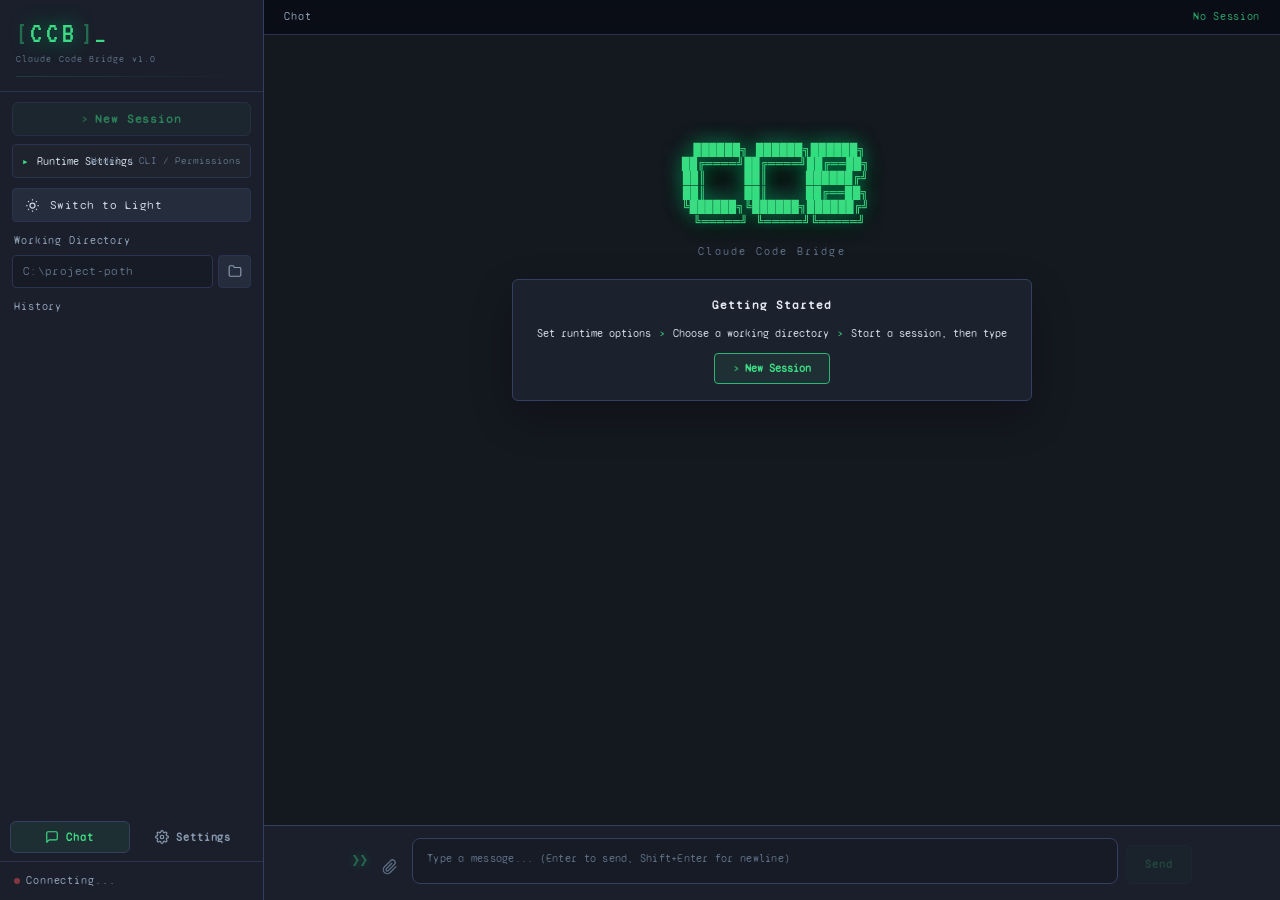
==== commit 008f20c4: "支持局域网访问并优化移动端布局 让服务可通过局域网地址访问，并将移动端侧栏改为抽屉式交互，保证手机端聊天输入区始终可用。  Co-Authored-By: Claude Opus 4.6 <norep" ====
--- a/static/index.html
+++ b/static/index.html
@@ -1,9 +1,9 @@
 <!DOCTYPE html>
-<html lang="zh-CN">
+<html lang="en">
 <head>
   <meta charset="UTF-8">
   <meta name="viewport" content="width=device-width, initial-scale=1.0">
-  <title>CCB 图形界面</title>
+  <title>CCB GUI</title>
   <script>
     try {
       var themeCookie = document.cookie.split('; ').find(function (row) {
@@ -24,6 +24,8 @@
   <div class="scanlines" aria-hidden="true"></div>
   <div class="crt-vignette" aria-hidden="true"></div>
 
+  <div id="mobile-sidebar-backdrop" class="mobile-sidebar-backdrop" aria-hidden="true"></div>
+
   <div class="app">
     <!-- 侧边栏 -->
     <aside class="sidebar">
@@ -34,14 +36,14 @@
           <span class="logo-bracket">]</span>
           <span class="logo-cursor">_</span>
         </div>
-        <p class="logo-sub">Claude Code 桥接工具 v1.0</p>
+        <p class="logo-sub" data-i18n="appSubtitle">Claude Code Bridge v1.0</p>
         <div class="header-line"></div>
       </div>
 
       <!-- 新建会话 -->
       <div class="sidebar-section">
         <button id="btn-new-session" class="btn btn-primary">
-          <span class="btn-prefix">&gt;</span> 新建会话
+          <span class="btn-prefix">&gt;</span> <span data-i18n="newSession">New Session</span>
         </button>
       </div>
 
@@ -49,16 +51,17 @@
       <div class="sidebar-section compact-runtime-section">
         <details class="runtime-panel">
           <summary class="runtime-summary">
-            <span>运行设置</span>
-            <span class="runtime-summary-value">模型 / CLI / 权限</span>
+            <span data-i18n="runtimeSettings">Runtime Settings</span>
+            <span class="runtime-summary-value" data-i18n="runtimeSummary">Model / CLI / Permissions</span>
           </summary>
           <div class="runtime-panel-body">
-            <label class="field-label" for="cli-select">命令行工具</label>
+            <label class="field-label" for="cli-select" data-i18n="cliTool">CLI Tool</label>
             <select id="cli-select" class="select"></select>
-
-            <label class="field-label" for="model-select">模型</label>
+            <button id="btn-cli-install-guide" class="cli-install-link" style="display:none" data-i18n="cliInstallGuideLink">How to install the CLI?</button>
+
+            <label class="field-label" for="model-select" data-i18n="model">Model</label>
             <select id="model-select" class="select">
-              <option value="">加载中...</option>
+              <option value="" data-i18n="loading">Loading...</option>
             </select>
 
             <label class="toggle-label runtime-toggle">
@@ -66,7 +69,7 @@
                 <input type="checkbox" id="skip-permissions" checked>
                 <span class="toggle-indicator"></span>
               </span>
-              <span class="toggle-text">跳过权限确认</span>
+              <span class="toggle-text" data-i18n="skipPermissions">Skip Permission Prompts</span>
             </label>
           </div>
         </details>
@@ -79,16 +82,16 @@
             <svg class="theme-icon-moon" viewBox="0 0 24 24" width="15" height="15" fill="none" stroke="currentColor" stroke-width="2"><path d="M21 12.8A8.5 8.5 0 1 1 11.2 3a6.7 6.7 0 0 0 9.8 9.8z"></path></svg>
             <svg class="theme-icon-sun" viewBox="0 0 24 24" width="15" height="15" fill="none" stroke="currentColor" stroke-width="2"><circle cx="12" cy="12" r="4"></circle><path d="M12 2v2M12 20v2M4.93 4.93l1.41 1.41M17.66 17.66l1.41 1.41M2 12h2M20 12h2M4.93 19.07l1.41-1.41M17.66 6.34l1.41-1.41"></path></svg>
           </span>
-          <span id="theme-toggle-text">切换为亮色</span>
+          <span id="theme-toggle-text">Switch to Light</span>
         </button>
       </div>
 
       <!-- 工作目录 -->
       <div class="sidebar-section">
-        <label class="field-label">工作目录</label>
+        <label class="field-label" data-i18n="cwd">Working Directory</label>
         <div class="cwd-wrapper">
-          <input id="cwd-input" type="text" class="input cwd-input" placeholder="C:\项目路径">
-          <button id="btn-browse" class="btn-browse" title="浏览目录">
+          <input id="cwd-input" type="text" class="input cwd-input" placeholder="C:\project-path" data-i18n-placeholder="cwdPlaceholder">
+          <button id="btn-browse" class="btn-browse" title="Browse Directory" data-i18n-title="browseDir">
             <svg viewBox="0 0 24 24" width="14" height="14" fill="none" stroke="currentColor" stroke-width="2"><path d="M22 19a2 2 0 0 1-2 2H4a2 2 0 0 1-2-2V5a2 2 0 0 1 2-2h5l2 3h9a2 2 0 0 1 2 2z"></path></svg>
           </button>
         </div>
@@ -96,7 +99,7 @@
 
       <!-- 历史会话 -->
       <div class="sidebar-section session-section">
-        <label class="field-label">历史会话</label>
+        <label class="field-label" data-i18n="history">History</label>
         <div id="session-list" class="session-list"></div>
       </div>
 
@@ -104,11 +107,11 @@
       <nav class="nav">
         <button class="nav-btn active" data-page="chat">
           <svg viewBox="0 0 24 24" fill="none" stroke="currentColor" stroke-width="2" stroke-linecap="round" stroke-linejoin="round"><path d="M21 15a2 2 0 0 1-2 2H7l-4 4V5a2 2 0 0 1 2-2h14a2 2 0 0 1 2 2z"></path></svg>
-          <span>对话</span>
+          <span data-i18n="chat">Chat</span>
         </button>
         <button class="nav-btn" data-page="config">
           <svg viewBox="0 0 24 24" fill="none" stroke="currentColor" stroke-width="2" stroke-linecap="round" stroke-linejoin="round"><circle cx="12" cy="12" r="3"></circle><path d="M19.4 15a1.65 1.65 0 0 0 .33 1.82l.06.06a2 2 0 0 1 0 2.83 2 2 0 0 1-2.83 0l-.06-.06a1.65 1.65 0 0 0-1.82-.33 1.65 1.65 0 0 0-1 1.51V21a2 2 0 0 1-2 2 2 2 0 0 1-2-2v-.09A1.65 1.65 0 0 0 9 19.4a1.65 1.65 0 0 0-1.82.33l-.06.06a2 2 0 0 1-2.83 0 2 2 0 0 1 0-2.83l.06-.06A1.65 1.65 0 0 0 4.68 15a1.65 1.65 0 0 0-1.51-1H3a2 2 0 0 1-2-2 2 2 0 0 1 2-2h.09A1.65 1.65 0 0 0 4.6 9a1.65 1.65 0 0 0-.33-1.82l-.06-.06a2 2 0 0 1 0-2.83 2 2 0 0 1 2.83 0l.06.06A1.65 1.65 0 0 0 9 4.68a1.65 1.65 0 0 0 1-1.51V3a2 2 0 0 1 2-2 2 2 0 0 1 2 2v.09a1.65 1.65 0 0 0 1 1.51 1.65 1.65 0 0 0 1.82-.33l.06-.06a2 2 0 0 1 2.83 0 2 2 0 0 1 0 2.83l-.06.06A1.65 1.65 0 0 0 19.4 9a1.65 1.65 0 0 0 1.51 1H21a2 2 0 0 1 2 2 2 2 0 0 1-2 2h-.09a1.65 1.65 0 0 0-1.51 1z"></path></svg>
-          <span>配置</span>
+          <span data-i18n="settings">Settings</span>
         </button>
       </nav>
 
@@ -116,10 +119,10 @@
       <div class="status-bar">
         <div id="connection-status" class="conn-status">
           <span class="status-dot offline"></span>
-          <span class="status-text">未连接</span>
+          <span class="status-text" data-i18n="connecting">Connecting...</span>
         </div>
         <div id="cost-display" style="display:none" class="cost-row">
-          <span class="cost-label">累计费用</span>
+          <span class="cost-label" data-i18n="totalCost">Total Cost</span>
           <span class="cost-value">$<span id="cost-value">0.0000</span></span>
         </div>
       </div>
@@ -130,8 +133,11 @@
       <!-- 对话页 -->
       <div id="page-chat" class="page active">
         <div class="chat-topbar">
-          <span class="topbar-label">对话</span>
-          <span id="topbar-model" class="topbar-model">未启动会话</span>
+          <button class="mobile-menu-toggle" type="button" aria-label="Open menu" aria-expanded="false">
+            <span></span><span></span><span></span>
+          </button>
+          <span class="topbar-label" data-i18n="chat">Chat</span>
+          <span id="topbar-model" class="topbar-model" data-i18n="noSession">No Session</span>
         </div>
         <div id="messages" class="messages">
           <div class="welcome-msg">
@@ -142,32 +148,33 @@
  ██║     ██║     ██╔══██╗
  ╚██████╗╚██████╗██████╔╝
   ╚═════╝ ╚═════╝╚═════╝</pre>
-            <p class="welcome-sub">Claude Code 桥接工具</p>
+            <p class="welcome-sub" data-i18n="appSubtitleShort">Claude Code Bridge</p>
             <div class="welcome-guide">
-              <div class="welcome-guide-title">开始使用</div>
+              <div class="welcome-guide-title" data-i18n="gettingStarted">Getting Started</div>
               <div class="welcome-guide-steps">
-                <span>设置运行配置</span>
-                <span>选择工作目录</span>
-                <span>新建会话后输入消息</span>
+                <span data-i18n="stepRuntime">Set runtime options</span>
+                <span data-i18n="stepCwd">Choose a working directory</span>
+                <span data-i18n="stepNewSession">Start a session, then type</span>
               </div>
               <button type="button" id="welcome-new-session" class="welcome-action">
-                <span class="btn-prefix">&gt;</span> 新建会话
+                <span class="btn-prefix">&gt;</span> <span data-i18n="newSession">New Session</span>
               </button>
             </div>
           </div>
         </div>
         <div class="input-area">
+          <div id="agent-status-bar" class="agent-status-bar" style="display:none"></div>
           <div id="attachments-bar" class="attachments-bar" style="display:none"></div>
           <div id="slash-command-panel" class="slash-command-panel" style="display:none"></div>
           <div class="input-wrapper">
             <span class="input-prompt">&gt;&gt;</span>
-            <button id="btn-attach" class="btn-attach" title="添加文件">
+            <button id="btn-attach" class="btn-attach" title="Add File" data-i18n-title="addFile">
               <svg viewBox="0 0 24 24" width="16" height="16" fill="none" stroke="currentColor" stroke-width="2"><path d="M21.44 11.05l-9.19 9.19a6 6 0 0 1-8.49-8.49l9.19-9.19a4 4 0 0 1 5.66 5.66l-9.2 9.19a2 2 0 0 1-2.83-2.83l8.49-8.48"></path></svg>
             </button>
-            <textarea id="message-input" placeholder="输入消息...（回车发送，Shift+回车换行）" rows="1"></textarea>
+            <textarea id="message-input" placeholder="Type a message... (Enter to send, Shift+Enter for newline)" data-i18n-placeholder="messagePlaceholder" rows="1"></textarea>
             <div class="input-actions">
-              <button id="btn-send" class="btn-send" disabled>发送</button>
-              <button id="btn-stop" class="btn-stop">停止</button>
+              <button id="btn-send" class="btn-send" disabled data-i18n="send">Send</button>
+              <button id="btn-stop" class="btn-stop" data-i18n="stop">Stop</button>
             </div>
           </div>
           <input type="file" id="file-input" multiple style="display:none">
@@ -177,28 +184,60 @@
       <!-- 配置页 -->
       <div id="page-config" class="page config-page">
         <div class="chat-topbar">
-          <span class="topbar-label">配置</span>
+          <button class="mobile-menu-toggle" type="button" aria-label="Open menu" aria-expanded="false">
+            <span></span><span></span><span></span>
+          </button>
+          <span class="topbar-label" data-i18n="settings">Settings</span>
         </div>
         <div class="config-inner">
           <section class="config-section">
-            <h3 class="config-title"><span class="title-prefix">[01]</span> 环境变量</h3>
+            <h3 class="config-title"><span class="title-prefix">[01]</span> <span data-i18n="uiSettings">Interface Settings</span></h3>
+            <div class="config-card ui-settings-card">
+              <div class="settings-row">
+                <label class="field-label" for="language-select" data-i18n="language">Language</label>
+                <select id="language-select" class="select">
+                  <option value="en">English</option>
+                  <option value="zh">中文</option>
+                </select>
+              </div>
+              <div class="settings-row">
+                <label class="field-label" for="font-size-range" data-i18n="fontSize">Font Size</label>
+                <div class="font-size-control">
+                  <input id="font-size-range" type="range" min="85" max="125" step="5" value="100">
+                  <span id="font-size-value" class="font-size-value">100%</span>
+                </div>
+              </div>
+              <div id="notifications-row" class="settings-row">
+                <label class="field-label" for="notifications-toggle" data-i18n="notifications">Notifications</label>
+                <label class="toggle-label settings-toggle">
+                  <span class="toggle-track">
+                    <input type="checkbox" id="notifications-toggle">
+                    <span class="toggle-indicator"></span>
+                  </span>
+                  <span class="toggle-text" data-i18n="notifyWhenUnfocused">Notify when work completes while unfocused</span>
+                </label>
+              </div>
+            </div>
+          </section>
+          <section class="config-section">
+            <h3 class="config-title"><span class="title-prefix">[02]</span> <span data-i18n="envVars">Environment Variables</span></h3>
             <div class="config-card">
               <div id="env-fields"></div>
               <button id="btn-save-env" class="btn-save">
-                <span class="btn-prefix">&gt;</span> 保存配置
+                <span class="btn-prefix">&gt;</span> <span data-i18n="saveConfig">Save Config</span>
               </button>
             </div>
           </section>
           <section class="config-section">
-            <h3 class="config-title"><span class="title-prefix">[02]</span> 技能</h3>
+            <h3 class="config-title"><span class="title-prefix">[03]</span> <span data-i18n="skills">Skills</span></h3>
             <div id="skills-list" class="config-card">
-              <p class="empty-state">加载中...</p>
+              <p class="empty-state" data-i18n="loading">Loading...</p>
             </div>
           </section>
           <section class="config-section">
-            <h3 class="config-title"><span class="title-prefix">[03]</span> 代理</h3>
+            <h3 class="config-title"><span class="title-prefix">[04]</span> <span data-i18n="agents">Agents</span></h3>
             <div id="agents-list" class="config-card">
-              <p class="empty-state">加载中...</p>
+              <p class="empty-state" data-i18n="loading">Loading...</p>
             </div>
           </section>
         </div>
@@ -210,20 +249,20 @@
   <div id="dir-picker-overlay" class="picker-overlay" style="display:none">
     <div class="picker-modal">
       <div class="picker-header">
-        <span class="picker-title">选择目录</span>
-        <button id="picker-close" class="picker-close">关闭</button>
+        <span class="picker-title" data-i18n="chooseDir">Choose Directory</span>
+        <button id="picker-close" class="picker-close" data-i18n="close">Close</button>
       </div>
       <div class="picker-path">
-        <button id="picker-up" class="picker-up" title="上级目录">
+        <button id="picker-up" class="picker-up" title="Parent Directory" data-i18n-title="parentDir">
           <svg viewBox="0 0 24 24" width="14" height="14" fill="none" stroke="currentColor" stroke-width="2"><polyline points="15 18 9 12 15 6"></polyline></svg>
-          <span>上级</span>
+          <span data-i18n="parent">Parent</span>
         </button>
         <span id="picker-current-path" class="picker-current">/</span>
       </div>
       <div id="picker-list" class="picker-list"></div>
       <div class="picker-footer">
         <button id="picker-select" class="btn btn-primary" style="width:auto; padding:8px 24px;">
-          <span class="btn-prefix">&gt;</span> 选择
+          <span class="btn-prefix">&gt;</span> <span data-i18n="choose">Choose</span>
         </button>
       </div>
     </div>
@@ -233,24 +272,53 @@
   <div id="file-picker-overlay" class="picker-overlay" style="display:none">
     <div class="picker-modal" style="width:580px; max-height:75vh;">
       <div class="picker-header">
-        <span class="picker-title">选择附件</span>
-        <button id="file-picker-close" class="picker-close">关闭</button>
+        <span class="picker-title" data-i18n="chooseAttachment">Choose Attachments</span>
+        <button id="file-picker-close" class="picker-close" data-i18n="close">Close</button>
       </div>
       <div class="picker-path">
-        <button id="file-picker-up" class="picker-up" title="上级目录">
+        <button id="file-picker-up" class="picker-up" title="Parent Directory" data-i18n-title="parentDir">
           <svg viewBox="0 0 24 24" width="14" height="14" fill="none" stroke="currentColor" stroke-width="2"><polyline points="15 18 9 12 15 6"></polyline></svg>
-          <span>上级</span>
+          <span data-i18n="parent">Parent</span>
         </button>
         <span id="file-picker-current-path" class="picker-current">/</span>
       </div>
       <div class="picker-search">
-        <input id="file-picker-search" class="picker-search-input" type="search" placeholder="搜索当前目录及子目录中的文件或文件夹">
+        <input id="file-picker-search" class="picker-search-input" type="search" placeholder="Search files or folders in this directory and subdirectories" data-i18n-placeholder="fileSearchPlaceholder">
       </div>
       <div id="file-picker-list" class="picker-list" style="max-height:340px;"></div>
       <div class="picker-footer" style="justify-content:space-between; align-items:center;">
-        <span id="file-picker-selected-count" style="font-family:var(--font-mono);font-size:11px;color:var(--text-muted);">已选 0 个文件</span>
+        <span id="file-picker-selected-count" style="font-family:var(--font-mono);color:var(--text-muted);">Selected 0 files</span>
         <button id="file-picker-confirm" class="btn btn-primary" style="width:auto; padding:8px 24px;">
-          <span class="btn-prefix">&gt;</span> 添加附件
+          <span class="btn-prefix">&gt;</span> <span data-i18n="addAttachments">Add Attachments</span>
+        </button>
+      </div>
+    </div>
+  </div>
+
+  <!-- CLI 安装引导弹窗 -->
+  <div id="cli-install-overlay" class="picker-overlay" style="display:none">
+    <div class="picker-modal" style="width:520px;">
+      <div class="picker-header">
+        <span class="picker-title" data-i18n="cliInstallTitle">Install Claude Code CLI</span>
+        <button id="cli-install-close" class="picker-close" data-i18n="close">Close</button>
+      </div>
+      <div class="cli-install-body">
+        <p class="cli-install-desc" data-i18n="cliInstallDesc">No CLI detected. Install Claude Code with npm (requires Node.js 18+):</p>
+        <div class="cli-install-cmd-row">
+          <code id="cli-install-cmd" class="cli-install-cmd">npm install -g @anthropic-ai/claude-code</code>
+          <button id="cli-install-copy" class="btn-copy-cmd" data-i18n-title="copyCommand" title="Copy command">
+            <svg viewBox="0 0 24 24" width="14" height="14" fill="none" stroke="currentColor" stroke-width="2"><rect x="9" y="9" width="13" height="13" rx="2"></rect><path d="M5 15H4a2 2 0 0 1-2-2V4a2 2 0 0 1 2-2h9a2 2 0 0 1 2 2v1"></path></svg>
+            <span data-i18n="copy">Copy</span>
+          </button>
+        </div>
+        <p class="cli-install-hint" data-i18n="cliInstallHint">Run the command in a terminal, or click the button below to install automatically.</p>
+        <div id="cli-install-status" class="cli-install-status" style="display:none"></div>
+        <pre id="cli-install-output" class="cli-install-output" style="display:none"></pre>
+      </div>
+      <div class="picker-footer" style="justify-content:space-between; align-items:center;">
+        <a class="cli-install-doc-link" href="https://docs.anthropic.com/en/docs/claude-code" target="_blank" rel="noopener" data-i18n="cliInstallDocs">Official docs</a>
+        <button id="cli-install-run" class="btn btn-primary" style="width:auto; padding:8px 24px;">
+          <span class="btn-prefix">&gt;</span> <span data-i18n="cliInstallRun">Install Automatically</span>
         </button>
       </div>
     </div>
--- a/static/style.css
+++ b/static/style.css
@@ -27,6 +27,7 @@
   --green-dim:   #2eb574;
   --green-faint: rgba(61, 220, 132, 0.08);
   --green-glow:  0 0 12px rgba(61, 220, 132, 0.22);
+  --accent-rgb:  0, 255, 150;   /* 霓虹色调，亮色主题下替换为深绿 */
 
   --cyan:        #56d0e8;
   --cyan-dim:    #56d0e8;
@@ -47,6 +48,7 @@
   --font-ui:    'Syne', system-ui, sans-serif;
   --font-mono:  'Syne Mono', 'JetBrains Mono', 'Share Tech Mono', Consolas, monospace;
   --font-retro: 'VT323', var(--font-mono);
+  --ui-scale: 1;
 
   --ease-spring: cubic-bezier(0.34, 1.56, 0.64, 1);
   --ease-out:    cubic-bezier(0.4, 0, 0.2, 1);
@@ -80,6 +82,7 @@
   --green-dim:   #1f8c65;
   --green-faint: rgba(31, 140, 101, 0.10);
   --green-glow:  0 0 0 3px rgba(31, 140, 101, 0.10);
+  --accent-rgb:  31, 140, 101;
 
   --cyan:        #0b6f88;
   --cyan-dim:    #0b6f88;
@@ -90,8 +93,8 @@
 
   --text-bright: #17202c;
   --text-base:   #2f3b4a;
-  --text-muted:  #617086;
-  --text-ghost:  #8997a8;
+  --text-muted:  #4d5d72;
+  --text-ghost:  #66778c;
 
   --code-bg:     #f7f9fc;
   --tool-bg:     #f8fbfe;
@@ -111,7 +114,7 @@
 
 ::-webkit-scrollbar { width: 4px; height: 4px; }
 ::-webkit-scrollbar-track { background: transparent; }
-::-webkit-scrollbar-thumb { background: rgba(0,255,150,0.12); border-radius: 2px; }
+::-webkit-scrollbar-thumb { background: rgba(var(--accent-rgb),0.12); border-radius: 2px; }
 ::-webkit-scrollbar-thumb:hover { background: var(--green-dim); }
 
 /* ─── CRT Effects (减弱至基本不可见) ───────────────────────── */
@@ -169,7 +172,7 @@
   color: var(--green);
   letter-spacing: 4px;
   line-height: 1;
-  text-shadow: 0 0 20px rgba(0,255,150,0.6), 0 0 40px rgba(0,255,150,0.2);
+  text-shadow: 0 0 20px rgba(var(--accent-rgb),0.6), 0 0 40px rgba(var(--accent-rgb),0.2);
 }
 
 .logo-cursor {
@@ -320,7 +323,7 @@
 .toggle-track input:checked ~ .toggle-indicator {
   background: var(--green-faint);
   border-color: var(--green-dim);
-  box-shadow: 0 0 8px rgba(0,255,150,0.15);
+  box-shadow: 0 0 8px rgba(var(--accent-rgb),0.15);
 }
 
 .toggle-track input:checked ~ .toggle-indicator::after {
@@ -406,7 +409,7 @@
 }
 
 .btn-primary:hover {
-  background: rgba(0, 255, 150, 0.11);
+  background: rgba(var(--accent-rgb), 0.11);
   border-color: var(--green-dim);
   box-shadow: var(--green-glow);
   transform: translateY(-1px);
@@ -436,8 +439,8 @@
 
 .input:focus, .select:focus {
   border-color: var(--green-dim);
-  background: rgba(0,255,150,0.02);
-  box-shadow: 0 0 0 2px rgba(0,255,150,0.05);
+  background-color: rgba(var(--accent-rgb),0.02);
+  box-shadow: 0 0 0 2px rgba(var(--accent-rgb),0.05);
   color: var(--text-bright);
 }
 
@@ -451,6 +454,10 @@
   background-position: right 9px center;
   padding-right: 26px;
   cursor: pointer;
+}
+
+html.light-theme .select {
+  background-image: url("data:image/svg+xml,%3Csvg xmlns='http://www.w3.org/2000/svg' width='10' height='10' fill='%231f8c65' viewBox='0 0 16 16'%3E%3Cpath d='M8 11L3 6h10l-5 5z' opacity='0.7'/%3E%3C/svg%3E");
 }
 
 .select option { background: var(--bg-raised); color: var(--text-base); }
@@ -646,7 +653,7 @@
 
 @keyframes pulse {
   0%, 100% { box-shadow: 0 0 6px var(--green-dim); }
-  50%       { box-shadow: 0 0 14px var(--green), 0 0 28px rgba(0,255,150,0.3); }
+  50%       { box-shadow: 0 0 14px var(--green), 0 0 28px rgba(var(--accent-rgb),0.3); }
 }
 
 .status-dot.offline { background: var(--red); opacity: 0.5; }
@@ -721,7 +728,7 @@
   font-size: 12px;
   line-height: 1.2;
   color: var(--green);
-  text-shadow: 0 0 20px rgba(0,255,150,0.5);
+  text-shadow: 0 0 20px rgba(var(--accent-rgb),0.5);
   letter-spacing: 0.05em;
   white-space: pre;
 }
@@ -806,7 +813,7 @@
 }
 
 .welcome-action:hover {
-  background: rgba(0,255,150,0.13);
+  background: rgba(var(--accent-rgb),0.13);
   border-color: var(--green);
   transform: translateY(-1px);
 }
@@ -843,7 +850,7 @@
   background: linear-gradient(135deg, #071207, #040c04);
   color: var(--green);
   border: 1px solid var(--border-dim);
-  box-shadow: 0 0 10px rgba(0,255,150,0.08);
+  box-shadow: 0 0 10px rgba(var(--accent-rgb),0.08);
 }
 
 .msg-bubble {
@@ -905,7 +912,7 @@
 .msg-content code { font-family: var(--font-mono); font-size: 0.88em; }
 
 .msg-content code:not(pre code) {
-  background: rgba(0,255,150,0.05);
+  background: rgba(var(--accent-rgb),0.05);
   border: 1px solid var(--border-dim);
   padding: 1px 5px; border-radius: 3px;
   color: var(--green-dim);
@@ -929,7 +936,7 @@
   border-left: 2px solid var(--green-dim);
   padding: 5px 12px; margin: 8px 0;
   color: var(--text-muted);
-  background: rgba(0,255,150,0.03);
+  background: rgba(var(--accent-rgb),0.03);
   border-radius: 0 var(--radius-xs) var(--radius-xs) 0;
 }
 
@@ -1142,8 +1149,20 @@
 
 .input-wrapper textarea:focus {
   border-color: var(--green-dim);
-  background: rgba(0,255,150,0.02);
-  box-shadow: 0 0 0 2px rgba(0,255,150,0.04);
+  background: rgba(var(--accent-rgb),0.02);
+  box-shadow: 0 0 0 2px rgba(var(--accent-rgb),0.04);
+}
+
+.input-wrapper.drag-over textarea {
+  border-color: var(--green);
+  background: rgba(var(--accent-rgb),0.05);
+  box-shadow: 0 0 0 2px rgba(var(--accent-rgb),0.08), var(--green-glow);
+}
+
+.input-wrapper.drag-over .btn-attach,
+.input-wrapper.drag-over .input-prompt {
+  color: var(--green);
+  opacity: 1;
 }
 
 .input-wrapper textarea::placeholder { color: var(--text-ghost); font-size: 11px; }
@@ -1164,7 +1183,7 @@
 }
 
 .btn-send:hover:not(:disabled) {
-  background: rgba(0,255,150,0.11);
+  background: rgba(var(--accent-rgb),0.11);
   border-color: var(--green-dim);
   box-shadow: var(--green-glow);
   transform: translateY(-1px);
@@ -1284,6 +1303,43 @@
   padding: 14px;
 }
 
+.ui-settings-card {
+  display: grid;
+  gap: 14px;
+  max-width: 680px;
+}
+
+.settings-row {
+  display: grid;
+  grid-template-columns: 150px minmax(0, 1fr);
+  align-items: center;
+  gap: 14px;
+}
+
+.settings-row .field-label {
+  margin-bottom: 0;
+  padding-left: 0;
+}
+
+.font-size-control {
+  display: grid;
+  grid-template-columns: minmax(0, 1fr) 54px;
+  align-items: center;
+  gap: 12px;
+}
+
+.font-size-control input[type="range"] {
+  width: 100%;
+  accent-color: var(--green);
+}
+
+.font-size-value {
+  font-family: var(--font-mono);
+  font-size: calc(11px * var(--ui-scale));
+  color: var(--text-base);
+  text-align: right;
+}
+
 .env-row { display: flex; gap: 7px; margin-bottom: 5px; }
 .env-row:last-of-type { margin-bottom: 0; }
 
@@ -1308,7 +1364,7 @@
 
 .btn-save {
   margin-top: 10px; padding: 7px 16px;
-  background: rgba(0,255,150,0.07); color: var(--green);
+  background: rgba(var(--accent-rgb),0.07); color: var(--green);
   border: 1px solid var(--border); border-radius: var(--radius-xs);
   font-size: 11px; font-weight: 600;
   font-family: var(--font-mono); letter-spacing: 0.08em;
@@ -1316,7 +1372,7 @@
   display: inline-flex; align-items: center; gap: 5px;
 }
 
-.btn-save:hover { background: rgba(0,255,150,0.12); border-color: var(--green-dim); }
+.btn-save:hover { background: rgba(var(--accent-rgb),0.12); border-color: var(--green-dim); }
 
 .btn-save .btn-prefix { opacity: 0.5; }
 
@@ -1366,7 +1422,7 @@
   border-radius: var(--radius-xl);
   width: 520px; max-width: 90vw; max-height: 70vh;
   display: flex; flex-direction: column;
-  box-shadow: 0 24px 80px rgba(0,0,0,0.7), 0 0 0 1px rgba(0,255,150,0.05);
+  box-shadow: 0 24px 80px rgba(0,0,0,0.7), 0 0 0 1px rgba(var(--accent-rgb),0.05);
   animation: modalIn var(--t-base) var(--ease-spring) both;
 }
 
@@ -1426,7 +1482,7 @@
 
 .picker-search-input:focus {
   border-color: var(--green-dim);
-  box-shadow: 0 0 0 2px rgba(0,255,150,0.05);
+  box-shadow: 0 0 0 2px rgba(var(--accent-rgb),0.05);
 }
 
 .picker-search-input::placeholder { color: var(--text-ghost); }
@@ -1496,6 +1552,73 @@
   border-bottom: 1px solid var(--border-dim);
 }
 
+/* ─── Font Scale ───────────────────────────────────────────── */
+.logo-sub,
+.field-label,
+.runtime-summary,
+.runtime-summary-value,
+.toggle-text,
+.theme-toggle,
+.input,
+.select,
+.session-item-title,
+.session-item-meta,
+.session-group-title,
+.session-group-path,
+.session-group-meta,
+.nav-btn,
+.status-text,
+.cost-label,
+.cost-value,
+.topbar-label,
+.topbar-model,
+.welcome-sub,
+.welcome-guide-title,
+.welcome-guide-steps,
+.welcome-action,
+.system-msg,
+.msg-content,
+.input-wrapper textarea,
+.btn-send,
+.btn-stop,
+.config-title,
+.env-key,
+.env-val,
+.btn-save,
+.skill-name,
+.skill-desc,
+.agent-name,
+.agent-desc,
+.empty-state,
+.picker-title,
+.picker-close,
+.picker-up,
+.picker-current,
+.picker-item-name,
+.picker-search-input,
+.picker-empty,
+#file-picker-selected-count,
+.slash-command-name,
+.slash-command-desc,
+.slash-command-empty {
+  font-size: calc(var(--base-font-size, 12px) * var(--ui-scale));
+}
+
+.logo-sub { --base-font-size: 9px; }
+.field-label, .runtime-summary, .nav-btn, .status-text, .cost-label, .btn-send, .btn-stop, .config-title, .btn-save, .picker-up, .picker-current, .picker-search-input, .welcome-action { --base-font-size: 11px; }
+.runtime-summary-value, .session-group-path, .session-group-meta, .empty-state { --base-font-size: 9.5px; }
+.toggle-text, .input, .select, .session-item-title, .env-key, .env-val, .skill-name, .agent-name, .welcome-guide-title, .slash-command-name { --base-font-size: 12px; }
+.session-item-meta, .skill-desc, .agent-desc { --base-font-size: 10.5px; }
+.topbar-label, .topbar-model, .welcome-sub, .picker-empty, .slash-command-desc, .slash-command-empty { --base-font-size: 11px; }
+#file-picker-selected-count { --base-font-size: 11px; }
+.picker-title, .picker-close { --base-font-size: 12px; }
+.welcome-guide-steps { --base-font-size: 11px; }
+.system-msg { --base-font-size: 11.5px; }
+.msg-content { --base-font-size: 14px; }
+.input-wrapper textarea { --base-font-size: 13px; }
+.input-wrapper textarea::placeholder { font-size: calc(11px * var(--ui-scale)); }
+.picker-item-name { --base-font-size: 13px; }
+
 html.light-theme ::-webkit-scrollbar-thumb { background: rgba(31, 140, 101, 0.18); }
 
 html.light-theme .logo-text {
@@ -1543,3 +1666,396 @@
 html.light-theme .picker-modal {
   box-shadow: 0 24px 70px rgba(43, 58, 77, 0.22), 0 0 0 1px rgba(31, 140, 101, 0.08);
 }
+
+/* 亮色主题下去掉荧光辉光：辉光效果只适合深色背景 */
+html.light-theme .input-prompt,
+html.light-theme .typing-cursor {
+  text-shadow: none;
+}
+
+html.light-theme .status-dot.online {
+  box-shadow: none;
+  animation: pulseLight 2s infinite;
+}
+
+@keyframes pulseLight {
+  0%, 100% { box-shadow: 0 0 0 0 rgba(31, 140, 101, 0.35); }
+  50%      { box-shadow: 0 0 0 4px rgba(31, 140, 101, 0); }
+}
+
+html.light-theme .toggle-track input:checked ~ .toggle-indicator,
+html.light-theme .toggle-track input:checked ~ .toggle-indicator::after {
+  box-shadow: none;
+}
+
+html.light-theme .slash-command-panel {
+  box-shadow: 0 18px 54px rgba(43, 58, 77, 0.18);
+}
+
+html.light-theme .welcome-guide {
+  box-shadow: 0 16px 42px rgba(43, 58, 77, 0.12);
+}
+
+html.light-theme .btn-primary:hover,
+html.light-theme .btn-send:hover:not(:disabled) {
+  box-shadow: none;
+}
+
+/* ─── CLI 安装引导弹窗 ─────────────────────────────────── */
+.cli-install-link {
+  margin-top: 6px;
+  background: none; border: none;
+  color: var(--amber); font-family: var(--font-mono);
+  font-size: 11px; letter-spacing: 0.04em;
+  cursor: pointer; padding: 2px 0;
+  text-align: left; text-decoration: underline;
+  text-underline-offset: 3px;
+}
+
+.cli-install-link:hover { color: var(--green); }
+
+.cli-install-body {
+  padding: 16px 18px;
+  display: flex; flex-direction: column; gap: 10px;
+  overflow-y: auto;
+}
+
+.cli-install-desc {
+  color: var(--text-base); font-size: 13px; line-height: 1.6;
+}
+
+.cli-install-cmd-row {
+  display: flex; align-items: stretch; gap: 8px;
+}
+
+.cli-install-cmd {
+  flex: 1;
+  background: var(--code-bg);
+  border: 1px solid var(--border-dim);
+  border-radius: var(--radius-sm);
+  padding: 10px 12px;
+  font-family: var(--font-mono); font-size: 12px;
+  color: var(--green);
+  user-select: all;
+  overflow-x: auto; white-space: nowrap;
+}
+
+.btn-copy-cmd {
+  display: inline-flex; align-items: center; gap: 5px;
+  background: var(--bg-raised);
+  border: 1px solid var(--border);
+  border-radius: var(--radius-sm);
+  color: var(--text-base); font-family: var(--font-mono);
+  font-size: 11px; padding: 0 12px;
+  cursor: pointer; white-space: nowrap;
+  transition: all var(--t-fast);
+}
+
+.btn-copy-cmd:hover {
+  border-color: var(--border-glow);
+  color: var(--green);
+}
+
+.cli-install-hint {
+  color: var(--text-muted); font-size: 12px; line-height: 1.6;
+}
+
+.cli-install-status {
+  font-family: var(--font-mono); font-size: 12px;
+  color: var(--text-base);
+  padding: 8px 10px;
+  background: var(--bg-deep);
+  border: 1px solid var(--border-dim);
+  border-radius: var(--radius-sm);
+}
+
+.cli-install-status.ok { color: var(--green); border-color: rgba(61, 220, 132, 0.35); }
+.cli-install-status.err { color: var(--red); border-color: var(--red-dim); }
+
+.cli-install-output {
+  max-height: 140px; overflow-y: auto;
+  background: var(--code-bg);
+  border: 1px solid var(--border-dim);
+  border-radius: var(--radius-sm);
+  padding: 8px 10px;
+  font-family: var(--font-mono); font-size: 11px;
+  color: var(--text-muted);
+  white-space: pre-wrap; word-break: break-all;
+}
+
+.cli-install-doc-link {
+  font-family: var(--font-mono); font-size: 11px;
+  color: var(--text-muted);
+  text-decoration: underline; text-underline-offset: 3px;
+}
+
+.cli-install-doc-link:hover { color: var(--green); }
+
+/* ─── Subagent 运行状态 ─────────────────────────────────── */
+.agent-status-bar {
+  display: flex; align-items: center; flex-wrap: wrap; gap: 8px;
+  padding: 6px 10px; margin-bottom: 6px;
+  background: var(--bg-deep);
+  border: 1px solid var(--border-dim);
+  border-radius: var(--radius-sm);
+}
+
+.agent-status-title {
+  font-family: var(--font-mono); font-size: 11px;
+  color: var(--cyan); letter-spacing: 0.06em;
+  white-space: nowrap;
+}
+
+.agent-chip {
+  display: inline-flex; align-items: center; gap: 6px;
+  font-family: var(--font-mono); font-size: 11px;
+  color: var(--text-base);
+  background: var(--bg-raised);
+  border: 1px solid var(--border);
+  border-radius: 999px;
+  padding: 2px 10px;
+  max-width: 320px; overflow: hidden;
+}
+
+.agent-chip-detail {
+  color: var(--text-ghost);
+  white-space: nowrap; overflow: hidden; text-overflow: ellipsis;
+}
+
+.agent-spinner {
+  width: 8px; height: 8px; flex: none;
+  border-radius: 50%;
+  border: 1.5px solid var(--green-dim);
+  border-top-color: transparent;
+  animation: agentSpin 0.8s linear infinite;
+}
+
+@keyframes agentSpin { to { transform: rotate(360deg); } }
+
+.tool-running-badge {
+  display: inline-flex; align-items: center; gap: 5px;
+  margin-left: 8px;
+  font-size: 10px; color: var(--green);
+  letter-spacing: 0.06em;
+}
+
+.tool-card-running {
+  border-color: var(--border-glow);
+}
+
+html.light-theme .agent-status-bar {
+  background: var(--bg-deep);
+}
+
+.mobile-sidebar-backdrop,
+.mobile-menu-toggle {
+  display: none;
+}
+
+/* ─── Mobile Layout ───────────────────────────────────────────── */
+@media (max-width: 760px) {
+  html, body {
+    height: 100dvh;
+  }
+
+  .app {
+    height: 100dvh;
+  }
+
+  .mobile-sidebar-backdrop {
+    display: block;
+    position: fixed;
+    inset: 0;
+    background: rgba(2, 5, 15, 0.62);
+    backdrop-filter: blur(4px);
+    opacity: 0;
+    pointer-events: none;
+    transition: opacity var(--t-base) var(--ease-out);
+    z-index: 80;
+  }
+
+  .mobile-sidebar-backdrop.visible {
+    opacity: 1;
+    pointer-events: auto;
+  }
+
+  .mobile-menu-toggle {
+    width: 36px;
+    height: 34px;
+    display: inline-flex;
+    flex-direction: column;
+    align-items: center;
+    justify-content: center;
+    gap: 4px;
+    background: var(--bg-raised);
+    border: 1px solid var(--border-dim);
+    border-radius: var(--radius-xs);
+    color: var(--text-base);
+    cursor: pointer;
+    flex-shrink: 0;
+  }
+
+  .mobile-menu-toggle span {
+    width: 16px;
+    height: 1px;
+    background: currentColor;
+    box-shadow: 0 0 6px rgba(var(--accent-rgb), 0.35);
+  }
+
+  .sidebar {
+    position: fixed;
+    top: 0;
+    left: 0;
+    bottom: 0;
+    width: min(86vw, 320px);
+    min-width: 0;
+    max-height: none;
+    z-index: 100;
+    border-right: 1px solid var(--border);
+    border-bottom: none;
+    overflow-y: auto;
+    transform: translateX(-100%);
+    transition: transform var(--t-base) var(--ease-out);
+    box-shadow: 18px 0 60px rgba(0, 0, 0, 0.45);
+  }
+
+  .sidebar.mobile-open {
+    transform: translateX(0);
+  }
+
+  .sidebar-header {
+    padding: 12px 14px 8px;
+  }
+
+  .logo-text {
+    font-size: 24px;
+  }
+
+  .logo-bracket,
+  .logo-cursor {
+    font-size: 22px;
+  }
+
+  .sidebar-section {
+    padding: 8px 12px 0;
+  }
+
+  .session-section {
+    min-height: 120px;
+  }
+
+  .nav,
+  .status-bar {
+    padding: 8px 12px;
+  }
+
+  .main {
+    width: 100%;
+    height: 100dvh;
+    min-width: 0;
+    min-height: 0;
+  }
+
+  .page.active {
+    min-height: 0;
+  }
+
+  .chat-topbar {
+    padding: 7px 10px;
+    gap: 8px;
+  }
+
+  .topbar-model {
+    min-width: 0;
+    overflow: hidden;
+    text-overflow: ellipsis;
+    white-space: nowrap;
+  }
+
+  .messages {
+    padding: 14px 10px;
+  }
+
+  .message {
+    gap: 8px;
+    margin-bottom: 12px;
+  }
+
+  .avatar {
+    width: 24px;
+    height: 24px;
+  }
+
+  .msg-bubble {
+    max-width: calc(100% - 32px);
+    padding: 10px 12px;
+  }
+
+  .input-area {
+    padding: 8px 8px calc(8px + env(safe-area-inset-bottom));
+  }
+
+  .input-wrapper {
+    width: 100%;
+    max-width: none;
+    gap: 6px;
+    align-items: flex-end;
+  }
+
+  .input-prompt {
+    display: none;
+  }
+
+  .btn-attach {
+    padding: 10px 4px;
+  }
+
+  .input-wrapper textarea {
+    min-width: 0;
+    min-height: 42px;
+    max-height: 128px;
+    padding: 10px 11px;
+    font-size: 16px;
+  }
+
+  .input-actions {
+    gap: 4px;
+  }
+
+  .btn-send,
+  .btn-stop {
+    padding: 11px 10px;
+    min-width: 54px;
+  }
+
+  .config-inner {
+    padding: 16px 10px;
+  }
+
+  .settings-row {
+    grid-template-columns: 1fr;
+    gap: 6px;
+  }
+
+  .env-row {
+    flex-direction: column;
+  }
+
+  .picker-modal {
+    max-width: calc(100vw - 18px);
+    max-height: calc(100dvh - 18px);
+  }
+
+  .slash-command-panel {
+    left: 8px;
+    right: 8px;
+    width: auto;
+    max-height: 45dvh;
+    transform: none;
+  }
+
+  .slash-command-item {
+    grid-template-columns: 1fr;
+    gap: 2px;
+  }
+}
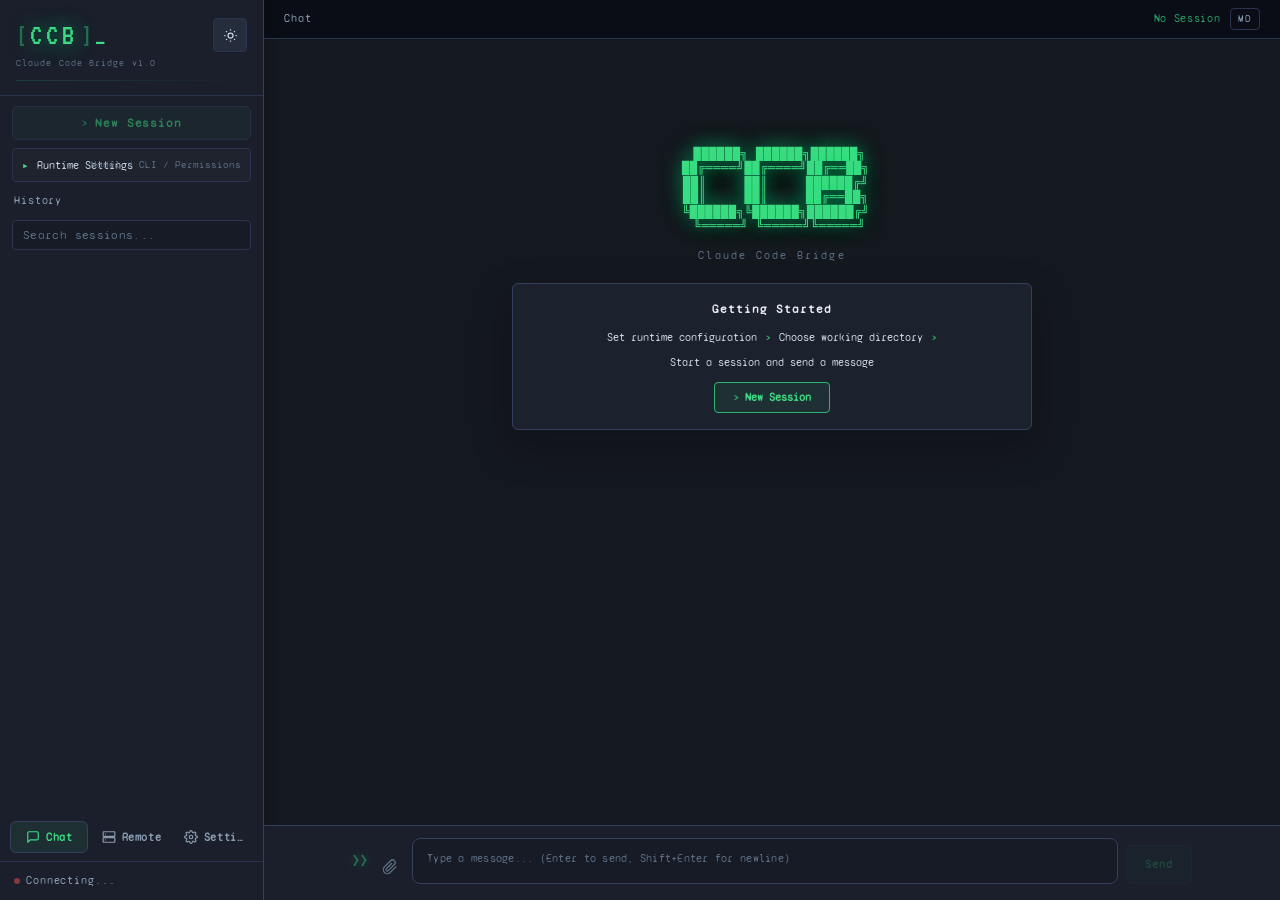
==== commit a837045d: "完善附件来源与侧栏布局" ====
--- a/static/index.html
+++ b/static/index.html
@@ -30,11 +30,19 @@
     <!-- 侧边栏 -->
     <aside class="sidebar">
       <div class="sidebar-header">
-        <div class="logo-row">
-          <span class="logo-bracket">[</span>
-          <span class="logo-text">CCB</span>
-          <span class="logo-bracket">]</span>
-          <span class="logo-cursor">_</span>
+        <div class="sidebar-title-row">
+          <div class="logo-row">
+            <span class="logo-bracket">[</span>
+            <span class="logo-text">CCB</span>
+            <span class="logo-bracket">]</span>
+            <span class="logo-cursor">_</span>
+          </div>
+          <button id="btn-theme-toggle" class="theme-toggle" type="button" aria-label="切换为亮色主题" title="切换为亮色主题">
+            <span class="theme-toggle-icon" aria-hidden="true">
+              <svg class="theme-icon-moon" viewBox="0 0 24 24" width="15" height="15" fill="none" stroke="currentColor" stroke-width="2"><path d="M21 12.8A8.5 8.5 0 1 1 11.2 3a6.7 6.7 0 0 0 9.8 9.8z"></path></svg>
+              <svg class="theme-icon-sun" viewBox="0 0 24 24" width="15" height="15" fill="none" stroke="currentColor" stroke-width="2"><circle cx="12" cy="12" r="4"></circle><path d="M12 2v2M12 20v2M4.93 4.93l1.41 1.41M17.66 17.66l1.41 1.41M2 12h2M20 12h2M4.93 19.07l1.41-1.41M17.66 6.34l1.41-1.41"></path></svg>
+            </span>
+          </button>
         </div>
         <p class="logo-sub" data-i18n="appSubtitle">Claude Code Bridge v1.0</p>
         <div class="header-line"></div>
@@ -64,6 +72,14 @@
               <option value="" data-i18n="loading">Loading...</option>
             </select>
 
+            <label class="field-label" data-i18n="cwd">Working Directory</label>
+            <div class="cwd-wrapper">
+              <input id="cwd-input" type="text" class="input cwd-input" placeholder="C:\project-path" data-i18n-placeholder="cwdPlaceholder">
+              <button id="btn-browse" class="btn-browse" title="Browse Directory" data-i18n-title="browseDir">
+                <svg viewBox="0 0 24 24" width="14" height="14" fill="none" stroke="currentColor" stroke-width="2"><path d="M22 19a2 2 0 0 1-2 2H4a2 2 0 0 1-2-2V5a2 2 0 0 1 2-2h5l2 3h9a2 2 0 0 1 2 2z"></path></svg>
+              </button>
+            </div>
+
             <label class="toggle-label runtime-toggle">
               <span class="toggle-track">
                 <input type="checkbox" id="skip-permissions" checked>
@@ -71,35 +87,26 @@
               </span>
               <span class="toggle-text" data-i18n="skipPermissions">Skip Permission Prompts</span>
             </label>
+
+            <label class="field-label" for="remote-target-select" data-i18n="remoteTarget">Remote Target</label>
+            <select id="remote-target-select" class="select">
+              <option value="" data-i18n="remoteTargetNone">Local (no remote)</option>
+            </select>
+            <label class="toggle-label runtime-toggle" id="remote-mutate-row" style="display:none">
+              <span class="toggle-track">
+                <input type="checkbox" id="remote-allow-mutate">
+                <span class="toggle-indicator danger"></span>
+              </span>
+              <span class="toggle-text" data-i18n="allowRemoteFix">Allow remote writes</span>
+            </label>
           </div>
         </details>
-      </div>
-
-      <!-- 主题切换 -->
-      <div class="sidebar-section">
-        <button id="btn-theme-toggle" class="theme-toggle" type="button" aria-label="切换为亮色主题" title="切换为亮色主题">
-          <span class="theme-toggle-icon" aria-hidden="true">
-            <svg class="theme-icon-moon" viewBox="0 0 24 24" width="15" height="15" fill="none" stroke="currentColor" stroke-width="2"><path d="M21 12.8A8.5 8.5 0 1 1 11.2 3a6.7 6.7 0 0 0 9.8 9.8z"></path></svg>
-            <svg class="theme-icon-sun" viewBox="0 0 24 24" width="15" height="15" fill="none" stroke="currentColor" stroke-width="2"><circle cx="12" cy="12" r="4"></circle><path d="M12 2v2M12 20v2M4.93 4.93l1.41 1.41M17.66 17.66l1.41 1.41M2 12h2M20 12h2M4.93 19.07l1.41-1.41M17.66 6.34l1.41-1.41"></path></svg>
-          </span>
-          <span id="theme-toggle-text">Switch to Light</span>
-        </button>
-      </div>
-
-      <!-- 工作目录 -->
-      <div class="sidebar-section">
-        <label class="field-label" data-i18n="cwd">Working Directory</label>
-        <div class="cwd-wrapper">
-          <input id="cwd-input" type="text" class="input cwd-input" placeholder="C:\project-path" data-i18n-placeholder="cwdPlaceholder">
-          <button id="btn-browse" class="btn-browse" title="Browse Directory" data-i18n-title="browseDir">
-            <svg viewBox="0 0 24 24" width="14" height="14" fill="none" stroke="currentColor" stroke-width="2"><path d="M22 19a2 2 0 0 1-2 2H4a2 2 0 0 1-2-2V5a2 2 0 0 1 2-2h5l2 3h9a2 2 0 0 1 2 2z"></path></svg>
-          </button>
-        </div>
       </div>
 
       <!-- 历史会话 -->
       <div class="sidebar-section session-section">
         <label class="field-label" data-i18n="history">History</label>
+        <input id="session-search" type="search" class="input session-search" placeholder="Search sessions..." data-i18n-placeholder="sessionSearchPlaceholder">
         <div id="session-list" class="session-list"></div>
       </div>
 
@@ -109,6 +116,10 @@
           <svg viewBox="0 0 24 24" fill="none" stroke="currentColor" stroke-width="2" stroke-linecap="round" stroke-linejoin="round"><path d="M21 15a2 2 0 0 1-2 2H7l-4 4V5a2 2 0 0 1 2-2h14a2 2 0 0 1 2 2z"></path></svg>
           <span data-i18n="chat">Chat</span>
         </button>
+        <button class="nav-btn" data-page="remote">
+          <svg viewBox="0 0 24 24" fill="none" stroke="currentColor" stroke-width="2" stroke-linecap="round" stroke-linejoin="round"><rect x="2" y="3" width="20" height="8" rx="1"></rect><rect x="2" y="13" width="20" height="8" rx="1"></rect><line x1="6" y1="7" x2="6.01" y2="7"></line><line x1="6" y1="17" x2="6.01" y2="17"></line></svg>
+          <span data-i18n="remote">Remote</span>
+        </button>
         <button class="nav-btn" data-page="config">
           <svg viewBox="0 0 24 24" fill="none" stroke="currentColor" stroke-width="2" stroke-linecap="round" stroke-linejoin="round"><circle cx="12" cy="12" r="3"></circle><path d="M19.4 15a1.65 1.65 0 0 0 .33 1.82l.06.06a2 2 0 0 1 0 2.83 2 2 0 0 1-2.83 0l-.06-.06a1.65 1.65 0 0 0-1.82-.33 1.65 1.65 0 0 0-1 1.51V21a2 2 0 0 1-2 2 2 2 0 0 1-2-2v-.09A1.65 1.65 0 0 0 9 19.4a1.65 1.65 0 0 0-1.82.33l-.06.06a2 2 0 0 1-2.83 0 2 2 0 0 1 0-2.83l.06-.06A1.65 1.65 0 0 0 4.68 15a1.65 1.65 0 0 0-1.51-1H3a2 2 0 0 1-2-2 2 2 0 0 1 2-2h.09A1.65 1.65 0 0 0 4.6 9a1.65 1.65 0 0 0-.33-1.82l-.06-.06a2 2 0 0 1 0-2.83 2 2 0 0 1 2.83 0l.06.06A1.65 1.65 0 0 0 9 4.68a1.65 1.65 0 0 0 1-1.51V3a2 2 0 0 1 2-2 2 2 0 0 1 2 2v.09a1.65 1.65 0 0 0 1 1.51 1.65 1.65 0 0 0 1.82-.33l.06-.06a2 2 0 0 1 2.83 0 2 2 0 0 1 0 2.83l-.06.06A1.65 1.65 0 0 0 19.4 9a1.65 1.65 0 0 0 1.51 1H21a2 2 0 0 1 2 2 2 2 0 0 1-2 2h-.09a1.65 1.65 0 0 0-1.51 1z"></path></svg>
           <span data-i18n="settings">Settings</span>
@@ -124,6 +135,10 @@
         <div id="cost-display" style="display:none" class="cost-row">
           <span class="cost-label" data-i18n="totalCost">Total Cost</span>
           <span class="cost-value">$<span id="cost-value">0.0000</span></span>
+        </div>
+        <div id="token-display" style="display:none" class="cost-row token-row">
+          <span class="cost-label" data-i18n="tokenUsage">Tokens</span>
+          <span class="cost-value" id="token-value">0</span>
         </div>
       </div>
     </aside>
@@ -138,6 +153,7 @@
           </button>
           <span class="topbar-label" data-i18n="chat">Chat</span>
           <span id="topbar-model" class="topbar-model" data-i18n="noSession">No Session</span>
+          <button id="btn-export-chat" class="topbar-action" type="button" title="Copy as Markdown" data-i18n-title="copyMarkdown">MD</button>
         </div>
         <div id="messages" class="messages">
           <div class="welcome-msg">
@@ -217,6 +233,16 @@
                   <span class="toggle-text" data-i18n="notifyWhenUnfocused">Notify when work completes while unfocused</span>
                 </label>
               </div>
+              <div id="lan-access-row" class="settings-row" style="display:none">
+                <label class="field-label" for="lan-access-toggle" data-i18n="lanAccess">LAN Access</label>
+                <label class="toggle-label settings-toggle">
+                  <span class="toggle-track">
+                    <input type="checkbox" id="lan-access-toggle">
+                    <span class="toggle-indicator"></span>
+                  </span>
+                  <span class="toggle-text" data-i18n="allowLanAccess">Allow devices outside localhost to access this GUI</span>
+                </label>
+              </div>
             </div>
           </section>
           <section class="config-section">
@@ -242,6 +268,100 @@
           </section>
         </div>
       </div>
+
+      <!-- 远程诊断页 -->
+      <div id="page-remote" class="page config-page">
+        <div class="chat-topbar">
+          <span class="topbar-label" data-i18n="remoteDiag">Remote Access</span>
+          <span class="topbar-model" data-i18n="remoteDiagHint">Use SSH in read-only / read-write mode</span>
+        </div>
+        <div class="config-inner">
+          <section class="config-section">
+            <h3 class="config-title"><span class="title-prefix">[01]</span> <span data-i18n="remoteTargets">Targets</span></h3>
+            <div class="config-card">
+              <div id="remote-target-list" class="remote-target-list">
+                <p class="empty-state" data-i18n="loading">Loading...</p>
+              </div>
+              <button id="btn-remote-add" class="btn-save">
+                <span class="btn-prefix">&gt;</span> <span data-i18n="remoteAddTarget">Add Target</span>
+              </button>
+            </div>
+          </section>
+
+          <section class="config-section" id="remote-form-section" style="display:none">
+            <h3 class="config-title"><span class="title-prefix">[02]</span> <span id="remote-form-title" data-i18n="remoteNewTarget">New Target</span></h3>
+            <div class="config-card ui-settings-card">
+              <input type="hidden" id="remote-form-id">
+              <div class="settings-row">
+                <label class="field-label" for="remote-form-name" data-i18n="remoteName">Name</label>
+                <input id="remote-form-name" class="input" placeholder="prod-db">
+              </div>
+              <div class="settings-row">
+                <label class="field-label" for="remote-form-host" data-i18n="remoteHost">Host / IP</label>
+                <input id="remote-form-host" class="input" placeholder="10.0.0.5">
+              </div>
+              <div class="settings-row">
+                <label class="field-label" for="remote-form-user" data-i18n="remoteUser">SSH User</label>
+                <input id="remote-form-user" class="input" placeholder="ubuntu">
+              </div>
+              <div class="settings-row">
+                <label class="field-label" for="remote-form-port" data-i18n="remotePort">Port</label>
+                <input id="remote-form-port" class="input" type="number" value="22" min="1" max="65535">
+              </div>
+              <div class="settings-row">
+                <label class="field-label" for="remote-form-auth" data-i18n="remoteAuth">Auth Method</label>
+                <select id="remote-form-auth" class="select">
+                  <option value="key" data-i18n="remoteAuthKey">SSH Key</option>
+                  <option value="password" data-i18n="remoteAuthPassword">Password</option>
+                </select>
+              </div>
+              <div id="remote-auth-key">
+                <div class="settings-row">
+                  <label class="field-label" for="remote-form-key" data-i18n="remoteKeyPath">Key Path</label>
+                  <input id="remote-form-key" class="input" placeholder="~/.ssh/id_ed25519">
+                </div>
+                <div class="settings-row align-top">
+                  <label class="field-label" for="remote-form-key-text" data-i18n="remoteKeyText">Paste Key</label>
+                  <div class="remote-key-field">
+                    <textarea id="remote-form-key-text" class="input remote-key-text" rows="5" spellcheck="false" placeholder="-----BEGIN OPENSSH PRIVATE KEY-----"></textarea>
+                    <span class="remote-key-hint" id="remote-key-hint" data-i18n="remoteKeyHint">Fill the key path above, or paste the private key here.</span>
+                  </div>
+                </div>
+              </div>
+              <div id="remote-auth-password" style="display:none">
+                <div class="settings-row align-top">
+                  <label class="field-label" for="remote-form-password" data-i18n="remotePassword">Password</label>
+                  <div class="remote-key-field">
+                    <input id="remote-form-password" class="input" type="password" autocomplete="off" autocapitalize="off">
+                    <span class="remote-key-hint" id="remote-pass-hint" data-i18n="remotePasswordHint">The SSH user's login password. Uses the system ssh client — no extra dependency.</span>
+                  </div>
+                </div>
+              </div>
+              <div class="settings-row">
+                <label class="field-label" for="remote-form-desc" data-i18n="remoteDesc">Notes</label>
+                <input id="remote-form-desc" class="input">
+              </div>
+              <div class="remote-form-actions">
+                <button id="btn-remote-test" class="btn-save" type="button"><span data-i18n="remoteTest">Test Connection</span></button>
+                <button id="btn-remote-save" class="btn btn-primary" type="button" style="width:auto; padding:8px 20px;">
+                  <span class="btn-prefix">&gt;</span> <span data-i18n="save">Save</span>
+                </button>
+                <button id="btn-remote-cancel" class="btn-save" type="button"><span data-i18n="cancel">Cancel</span></button>
+              </div>
+              <div id="remote-form-status" class="remote-form-status" style="display:none"></div>
+            </div>
+          </section>
+
+          <section class="config-section">
+            <h3 class="config-title"><span class="title-prefix">[03]</span> <span data-i18n="remoteSecurity">Security &amp; Usage</span></h3>
+            <div class="config-card remote-notes">
+              <p data-i18n="remoteNoteUsage">Pick a target under runtime settings before starting a session. The agent will inspect that host through SSH tools instead of the local machine.</p>
+              <p data-i18n="remoteNoteReadonly">Default is read-only mode (logs, status, sysinfo). Enable "Read-write mode" to let the agent run changing commands; every remote command is written to ~/.ccb/remote_audit.log.</p>
+              <p data-i18n="remoteNotePrereq">The target only needs an SSH server. Use key-based auth and a least-privilege account; restrict its sshd to this machine.</p>
+            </div>
+          </section>
+        </div>
+      </div>
     </main>
   </div>
 
@@ -275,6 +395,15 @@
         <span class="picker-title" data-i18n="chooseAttachment">Choose Attachments</span>
         <button id="file-picker-close" class="picker-close" data-i18n="close">Close</button>
       </div>
+      <div id="file-picker-tabs" class="picker-tabs"></div>
+      <div id="file-picker-local" class="picker-local" style="display:none">
+        <p id="file-picker-local-hint" class="picker-local-hint" data-i18n="chooseClientHint">Choose files from this device.</p>
+        <div class="picker-local-actions">
+          <button id="file-picker-client-choose" class="btn btn-primary" type="button" style="width:auto; padding:8px 18px;"><span data-i18n="chooseFromDevice">Choose from device</span></button>
+          <button id="file-picker-server-browse" class="btn-save" type="button" style="display:none"><span data-i18n="browseWorkspace">Browse workspace</span></button>
+        </div>
+      </div>
+      <div id="file-picker-browser">
       <div class="picker-path">
         <button id="file-picker-up" class="picker-up" title="Parent Directory" data-i18n-title="parentDir">
           <svg viewBox="0 0 24 24" width="14" height="14" fill="none" stroke="currentColor" stroke-width="2"><polyline points="15 18 9 12 15 6"></polyline></svg>
@@ -286,6 +415,7 @@
         <input id="file-picker-search" class="picker-search-input" type="search" placeholder="Search files or folders in this directory and subdirectories" data-i18n-placeholder="fileSearchPlaceholder">
       </div>
       <div id="file-picker-list" class="picker-list" style="max-height:340px;"></div>
+      </div>
       <div class="picker-footer" style="justify-content:space-between; align-items:center;">
         <span id="file-picker-selected-count" style="font-family:var(--font-mono);color:var(--text-muted);">Selected 0 files</span>
         <button id="file-picker-confirm" class="btn btn-primary" style="width:auto; padding:8px 24px;">
--- a/static/style.css
+++ b/static/style.css
@@ -1,5 +1,4 @@
 /* CCB GUI — Phosphor Terminal Aesthetic */
-@import url('https://fonts.googleapis.com/css2?family=Syne:wght@400;500;600;700;800&family=Syne+Mono&display=swap');
 
 *, *::before, *::after {
   margin: 0; padding: 0;
@@ -67,37 +66,37 @@
 html.light-theme {
   color-scheme: light;
 
-  --bg-void:     #f4f7fb;
-  --bg-deep:     #edf2f7;
+  --bg-void:     #f5f6f9;
+  --bg-deep:     #edeef2;
   --bg-surface:  #ffffff;
-  --bg-raised:   #e6edf5;
-  --bg-hover:    #dbe6f0;
-  --bg-input:    #ffffff;
-
-  --border-dim:  #d2dce8;
-  --border:      #b8c8d9;
-  --border-glow: #247a5a;
-
-  --green:       #167a56;
-  --green-dim:   #1f8c65;
-  --green-faint: rgba(31, 140, 101, 0.10);
-  --green-glow:  0 0 0 3px rgba(31, 140, 101, 0.10);
-  --accent-rgb:  31, 140, 101;
-
-  --cyan:        #0b6f88;
-  --cyan-dim:    #0b6f88;
-
-  --amber:       #9a6500;
-  --red:         #c93535;
-  --red-dim:     rgba(201, 53, 53, 0.45);
-
-  --text-bright: #17202c;
-  --text-base:   #2f3b4a;
-  --text-muted:  #4d5d72;
-  --text-ghost:  #66778c;
-
-  --code-bg:     #f7f9fc;
-  --tool-bg:     #f8fbfe;
+  --bg-raised:   #f0f1f5;
+  --bg-hover:    #e6e8ed;
+  --bg-input:    #f8f8fb;
+
+  --border-dim:  #e1e3e9;
+  --border:      #cdd1d9;
+  --border-glow: #0e9464;
+
+  --green:       #0e9464;
+  --green-dim:   #12a572;
+  --green-faint: rgba(14, 148, 100, 0.06);
+  --green-glow:  0 0 0 3px rgba(14, 148, 100, 0.09);
+  --accent-rgb:  14, 148, 100;
+
+  --cyan:        #0884a4;
+  --cyan-dim:    #0884a4;
+
+  --amber:       #b07c14;
+  --red:         #d63a48;
+  --red-dim:     rgba(214, 58, 72, 0.38);
+
+  --text-bright: #191c24;
+  --text-base:   #3b4150;
+  --text-muted:  #6b7182;
+  --text-ghost:  #9ca1ae;
+
+  --code-bg:     #f3f4f7;
+  --tool-bg:     #f7f8fa;
 }
 
 /* ─── Base ──────────────────────────────────────────────────── */
@@ -143,6 +142,8 @@
   flex-direction: column;
   overflow: hidden;
   position: relative;
+  z-index: 1;
+  box-shadow: 2px 0 12px rgba(0, 0, 0, 0.12);
 }
 
 /* ─── Sidebar Header ────────────────────────────────────────── */
@@ -151,11 +152,19 @@
   border-bottom: 1px solid var(--border-dim);
 }
 
+.sidebar-title-row {
+  display: flex;
+  align-items: center;
+  justify-content: space-between;
+  gap: 10px;
+  margin-bottom: 4px;
+}
+
 .logo-row {
   display: flex;
   align-items: baseline;
   gap: 3px;
-  margin-bottom: 4px;
+  min-width: 0;
 }
 
 .logo-bracket {
@@ -340,22 +349,19 @@
 }
 
 .theme-toggle {
-  width: 100%;
+  width: 34px;
   height: 34px;
-  display: flex;
+  display: inline-flex;
   align-items: center;
-  justify-content: flex-start;
-  gap: 9px;
+  justify-content: center;
   background: var(--bg-raised);
   border: 1px solid var(--border-dim);
   border-radius: var(--radius-xs);
   color: var(--text-base);
   cursor: pointer;
-  font-family: var(--font-mono);
-  font-size: 12px;
-  letter-spacing: 0.04em;
-  padding: 0 10px;
+  padding: 0;
   transition: all var(--t-fast);
+  flex-shrink: 0;
 }
 
 .theme-toggle:hover {
@@ -457,7 +463,7 @@
 }
 
 html.light-theme .select {
-  background-image: url("data:image/svg+xml,%3Csvg xmlns='http://www.w3.org/2000/svg' width='10' height='10' fill='%231f8c65' viewBox='0 0 16 16'%3E%3Cpath d='M8 11L3 6h10l-5 5z' opacity='0.7'/%3E%3C/svg%3E");
+  background-image: url("data:image/svg+xml,%3Csvg xmlns='http://www.w3.org/2000/svg' width='10' height='10' fill='%2312a572' viewBox='0 0 16 16'%3E%3Cpath d='M8 11L3 6h10l-5 5z' opacity='0.7'/%3E%3C/svg%3E");
 }
 
 .select option { background: var(--bg-raised); color: var(--text-base); }
@@ -471,6 +477,12 @@
 .session-list {
   flex: 1; overflow-y: auto;
   padding: 2px 2px; margin-top: 3px;
+}
+
+.session-search {
+  margin-top: 5px;
+  margin-bottom: 5px;
+  font-size: 12px;
 }
 
 .session-empty {
@@ -583,7 +595,10 @@
   margin-top: 1px; letter-spacing: 0.04em;
 }
 
-.session-item-delete {
+.session-item-actions { display: flex; gap: 2px; }
+
+.session-item-delete,
+.session-item-rename {
   background: none; border: none;
   color: var(--text-ghost); font-size: 14px;
   cursor: pointer; padding: 0 3px;
@@ -591,18 +606,22 @@
   border-radius: 3px; line-height: 1;
 }
 
-.session-item:hover .session-item-delete { opacity: 1; }
+.session-item:hover .session-item-delete,
+.session-item:hover .session-item-rename { opacity: 1; }
 .session-item-delete:hover { color: var(--red); background: rgba(255,64,64,0.1); }
+.session-item-rename:hover { color: var(--amber); background: rgba(255,191,71,0.1); }
 
 /* ─── Nav ───────────────────────────────────────────────────── */
 .nav {
   padding: 8px 10px;
-  display: flex; gap: 4px;
+  display: grid;
+  grid-template-columns: repeat(auto-fit, minmax(72px, 1fr));
+  gap: 4px;
 }
 
 .nav-btn {
-  display: flex; align-items: center; justify-content: center; gap: 7px;
-  flex: 1; padding: 8px 10px;
+  display: flex; align-items: center; justify-content: center; gap: 6px;
+  padding: 8px 8px;
   border: 1px solid transparent;
   border-radius: var(--radius-sm);
   background: transparent;
@@ -610,10 +629,13 @@
   font-size: 11px;
   font-family: var(--font-mono);
   font-weight: 600;
-  letter-spacing: 0.08em;
+  letter-spacing: 0.06em;
   cursor: pointer;
   transition: all var(--t-fast);
-}
+  min-width: 0;
+}
+
+.nav-btn span { overflow: hidden; text-overflow: ellipsis; white-space: nowrap; }
 
 .nav-btn:hover {
   background: var(--bg-raised);
@@ -698,7 +720,23 @@
   color: var(--green-dim);
   letter-spacing: 0.06em;
   opacity: 0.85;
-}
+  margin-left: auto;
+}
+
+.topbar-action {
+  margin-left: 10px;
+  border: 1px solid var(--border-dim);
+  border-radius: var(--radius-xs);
+  background: transparent;
+  color: var(--text-muted);
+  font-family: var(--font-mono);
+  font-size: 10px;
+  letter-spacing: 0.08em;
+  padding: 4px 7px;
+  cursor: pointer;
+}
+
+.topbar-action:hover { border-color: var(--amber); color: var(--amber); }
 
 /* ─── Page ──────────────────────────────────────────────────── */
 .page {
@@ -872,6 +910,7 @@
   border-color: var(--border-dim);
   border-bottom-left-radius: 3px;
   flex: 1; max-width: none;
+  box-shadow: 0 2px 8px rgba(0, 0, 0, 0.1);
 }
 
 /* ─── System Message ────────────────────────────────────────── */
@@ -1216,6 +1255,39 @@
 
 .btn-attach:hover { color: var(--text-muted); }
 
+.picker-tabs {
+  display: flex;
+  gap: 6px;
+  padding: 0 14px 10px;
+  border-bottom: 1px solid var(--border-dim);
+}
+
+.picker-tab {
+  border: 1px solid var(--border-dim);
+  background: transparent;
+  color: var(--text-muted);
+  border-radius: var(--radius-xs);
+  padding: 6px 10px;
+  font-family: var(--font-mono);
+  font-size: 11px;
+  cursor: pointer;
+}
+
+.picker-tab.active,
+.picker-tab:hover { color: var(--green); border-color: var(--green-dim); background: var(--green-faint); }
+
+.picker-local {
+  padding: 18px 20px;
+}
+
+.picker-local-hint {
+  color: var(--text-muted);
+  font-size: 12px;
+  margin: 0 0 14px;
+}
+
+.picker-local-actions { display: flex; gap: 10px; flex-wrap: wrap; }
+
 /* ─── Attachments Bar ───────────────────────────────────────── */
 .attachments-bar {
   max-width: 840px; margin: 0 auto 9px;
@@ -1227,6 +1299,15 @@
   background: var(--bg-raised); border: 1px solid var(--border-dim);
   border-radius: var(--radius-xs); padding: 3px 8px;
   font-size: 10px; font-family: var(--font-mono); color: var(--text-muted);
+}
+
+.attachment-source {
+  border: 1px solid var(--border-dim);
+  border-radius: 3px;
+  padding: 1px 4px;
+  color: var(--green-dim);
+  font-size: 9px;
+  text-transform: uppercase;
 }
 
 .attachment-thumb { width: 24px; height: 24px; object-fit: cover; border-radius: 2px; }
@@ -1301,6 +1382,7 @@
   border: 1px solid var(--border-dim);
   border-radius: var(--radius-lg);
   padding: 14px;
+  box-shadow: 0 2px 8px rgba(0, 0, 0, 0.1);
 }
 
 .ui-settings-card {
@@ -1331,6 +1413,10 @@
 .font-size-control input[type="range"] {
   width: 100%;
   accent-color: var(--green);
+}
+
+.settings-toggle {
+  justify-content: flex-start;
 }
 
 .font-size-value {
@@ -1619,57 +1705,88 @@
 .input-wrapper textarea::placeholder { font-size: calc(11px * var(--ui-scale)); }
 .picker-item-name { --base-font-size: 13px; }
 
-html.light-theme ::-webkit-scrollbar-thumb { background: rgba(31, 140, 101, 0.18); }
+/* ─── Light Theme Refinements ──────────────────────────────── */
+html.light-theme ::-webkit-scrollbar-thumb { background: rgba(14, 148, 100, 0.14); }
 
 html.light-theme .logo-text {
   text-shadow: none;
 }
 
+html.light-theme .sidebar {
+  box-shadow: 1px 0 8px rgba(0, 0, 0, 0.05);
+}
+
 html.light-theme .chat-topbar {
-  background: rgba(255, 255, 255, 0.78);
+  background: rgba(255, 255, 255, 0.88);
+  backdrop-filter: blur(12px);
 }
 
 html.light-theme .welcome-art {
   text-shadow: none;
 }
 
+html.light-theme .welcome-guide {
+  box-shadow: 0 4px 24px rgba(0, 0, 0, 0.06);
+}
+
 html.light-theme .avatar.user-avatar {
-  background: #e8f4fb;
-  border-color: #c6ddea;
+  background: linear-gradient(135deg, #edf3f8, #e7ecf4);
+  border-color: #d6dee8;
   color: var(--cyan-dim);
 }
 
 html.light-theme .avatar.assistant-avatar {
-  background: #eaf7f1;
-  border-color: #c6dfd3;
+  background: linear-gradient(135deg, #edf6f1, #e6f0eb);
+  border-color: #d2e0d9;
   box-shadow: none;
 }
 
 html.light-theme .message.user .msg-bubble {
-  background: #eef6fb;
-  border-color: #cfe2ee;
+  background: linear-gradient(135deg, #eef2f8 0%, #eceff5 100%);
+  border-color: #dde3eb;
 }
 
 html.light-theme .message.assistant .msg-bubble {
   background: #ffffff;
   border-color: var(--border-dim);
+  box-shadow: 0 1px 4px rgba(0, 0, 0, 0.04);
 }
 
 html.light-theme .thinking-block {
-  background: #f7fafc;
+  background: var(--bg-raised);
+}
+
+html.light-theme .config-card {
+  box-shadow: 0 1px 6px rgba(0, 0, 0, 0.05);
+}
+
+html.light-theme .tool-card {
+  box-shadow: 0 1px 3px rgba(0, 0, 0, 0.04);
+}
+
+html.light-theme .msg-content pre {
+  box-shadow: 0 1px 3px rgba(0, 0, 0, 0.04);
+}
+
+html.light-theme .runtime-panel {
+  background: rgba(0, 0, 0, 0.018);
+}
+
+html.light-theme .input-area {
+  box-shadow: 0 -1px 6px rgba(0, 0, 0, 0.03);
 }
 
 html.light-theme .picker-overlay {
-  background: rgba(235, 241, 248, 0.82);
+  background: rgba(240, 242, 246, 0.85);
 }
 
 html.light-theme .picker-modal {
-  box-shadow: 0 24px 70px rgba(43, 58, 77, 0.22), 0 0 0 1px rgba(31, 140, 101, 0.08);
-}
-
-/* 亮色主题下去掉荧光辉光：辉光效果只适合深色背景 */
+  box-shadow: 0 12px 48px rgba(0, 0, 0, 0.10), 0 0 0 1px var(--border-dim);
+}
+
+/* 亮色主题下去掉荧光辉光 */
 html.light-theme .input-prompt,
-html.light-theme .typing-cursor {
+html.light-theme .typing-cursor::after {
   text-shadow: none;
 }
 
@@ -1679,8 +1796,8 @@
 }
 
 @keyframes pulseLight {
-  0%, 100% { box-shadow: 0 0 0 0 rgba(31, 140, 101, 0.35); }
-  50%      { box-shadow: 0 0 0 4px rgba(31, 140, 101, 0); }
+  0%, 100% { box-shadow: 0 0 0 0 rgba(14, 148, 100, 0.3); }
+  50%      { box-shadow: 0 0 0 4px rgba(14, 148, 100, 0); }
 }
 
 html.light-theme .toggle-track input:checked ~ .toggle-indicator,
@@ -1689,16 +1806,12 @@
 }
 
 html.light-theme .slash-command-panel {
-  box-shadow: 0 18px 54px rgba(43, 58, 77, 0.18);
-}
-
-html.light-theme .welcome-guide {
-  box-shadow: 0 16px 42px rgba(43, 58, 77, 0.12);
+  box-shadow: 0 8px 32px rgba(0, 0, 0, 0.08);
 }
 
 html.light-theme .btn-primary:hover,
 html.light-theme .btn-send:hover:not(:disabled) {
-  box-shadow: none;
+  box-shadow: 0 2px 8px rgba(14, 148, 100, 0.12);
 }
 
 /* ─── CLI 安装引导弹窗 ─────────────────────────────────── */
@@ -2059,3 +2172,115 @@
     gap: 2px;
   }
 }
+
+/* ─── 远程诊断页 ─────────────────────────────────────────── */
+.remote-target-list { display: grid; gap: 8px; margin-bottom: 12px; }
+
+.remote-target-item {
+  display: grid;
+  grid-template-columns: minmax(0, 1fr) auto;
+  align-items: center; gap: 10px;
+  padding: 10px 12px;
+  background: var(--bg-deep);
+  border: 1px solid var(--border-dim);
+  border-radius: var(--radius-sm);
+}
+
+.remote-target-info { display: flex; flex-direction: column; gap: 2px; min-width: 0; }
+
+.remote-target-name {
+  font-family: var(--font-mono); font-size: 12px;
+  color: var(--text-bright);
+  white-space: nowrap; overflow: hidden; text-overflow: ellipsis;
+}
+
+.remote-target-addr {
+  font-family: var(--font-mono); font-size: 10.5px;
+  color: var(--text-muted);
+}
+
+.remote-target-actions { display: flex; gap: 6px; }
+
+.remote-mini-btn {
+  background: var(--bg-raised);
+  border: 1px solid var(--border);
+  border-radius: var(--radius-xs);
+  color: var(--text-base);
+  font-family: var(--font-mono); font-size: 10.5px;
+  padding: 4px 9px; cursor: pointer;
+  transition: all var(--t-fast);
+}
+
+.remote-mini-btn:hover { border-color: var(--border-glow); color: var(--green); }
+.remote-mini-btn.danger:hover { color: var(--red); border-color: var(--red-dim); }
+
+.remote-target-status {
+  grid-column: 1 / -1;
+  font-family: var(--font-mono); font-size: 11px;
+  color: var(--text-muted);
+  padding-top: 4px; word-break: break-all;
+}
+.remote-target-status.ok { color: var(--green); }
+.remote-target-status.err { color: var(--red); }
+
+.remote-form-actions { display: flex; gap: 8px; align-items: center; margin-top: 6px; }
+
+.remote-form-status {
+  margin-top: 8px;
+  font-family: var(--font-mono); font-size: 11px;
+  color: var(--text-muted);
+  padding: 8px 10px;
+  background: var(--bg-deep);
+  border: 1px solid var(--border-dim);
+  border-radius: var(--radius-sm);
+  word-break: break-all;
+}
+.remote-form-status.ok { color: var(--green); border-color: rgba(var(--accent-rgb), 0.35); }
+.remote-form-status.err { color: var(--red); border-color: var(--red-dim); }
+
+.remote-notes p {
+  font-family: var(--font-mono); font-size: 11.5px; line-height: 1.7;
+  color: var(--text-muted); margin-bottom: 8px;
+}
+.remote-notes p:last-child { margin-bottom: 0; }
+
+/* 读写模式开关：危险态用琥珀/红强调 */
+.toggle-track input:checked ~ .toggle-indicator.danger {
+  background: rgba(232, 167, 48, 0.18);
+  border-color: var(--amber);
+  box-shadow: none;
+}
+.toggle-track input:checked ~ .toggle-indicator.danger::after { background: var(--amber); }
+
+/* ─── 远程目标：粘贴密钥 ─────────────────────────────────── */
+.settings-row.align-top { align-items: start; }
+
+.remote-key-field { display: flex; flex-direction: column; gap: 5px; min-width: 0; }
+
+.remote-key-text {
+  width: 100%;
+  min-height: 96px;
+  resize: vertical;
+  font-family: var(--font-mono);
+  font-size: 11px;
+  line-height: 1.5;
+  white-space: pre;
+  overflow: auto;
+}
+
+.remote-key-hint {
+  font-family: var(--font-mono);
+  font-size: 10.5px;
+  color: var(--text-ghost);
+  line-height: 1.5;
+}
+
+.remote-key-hint.warn { color: var(--amber); }
+
+.remote-key-badge {
+  color: var(--green-dim);
+  border: 1px solid var(--border-dim);
+  border-radius: var(--radius-xs);
+  padding: 0 4px;
+  font-size: 9.5px;
+}
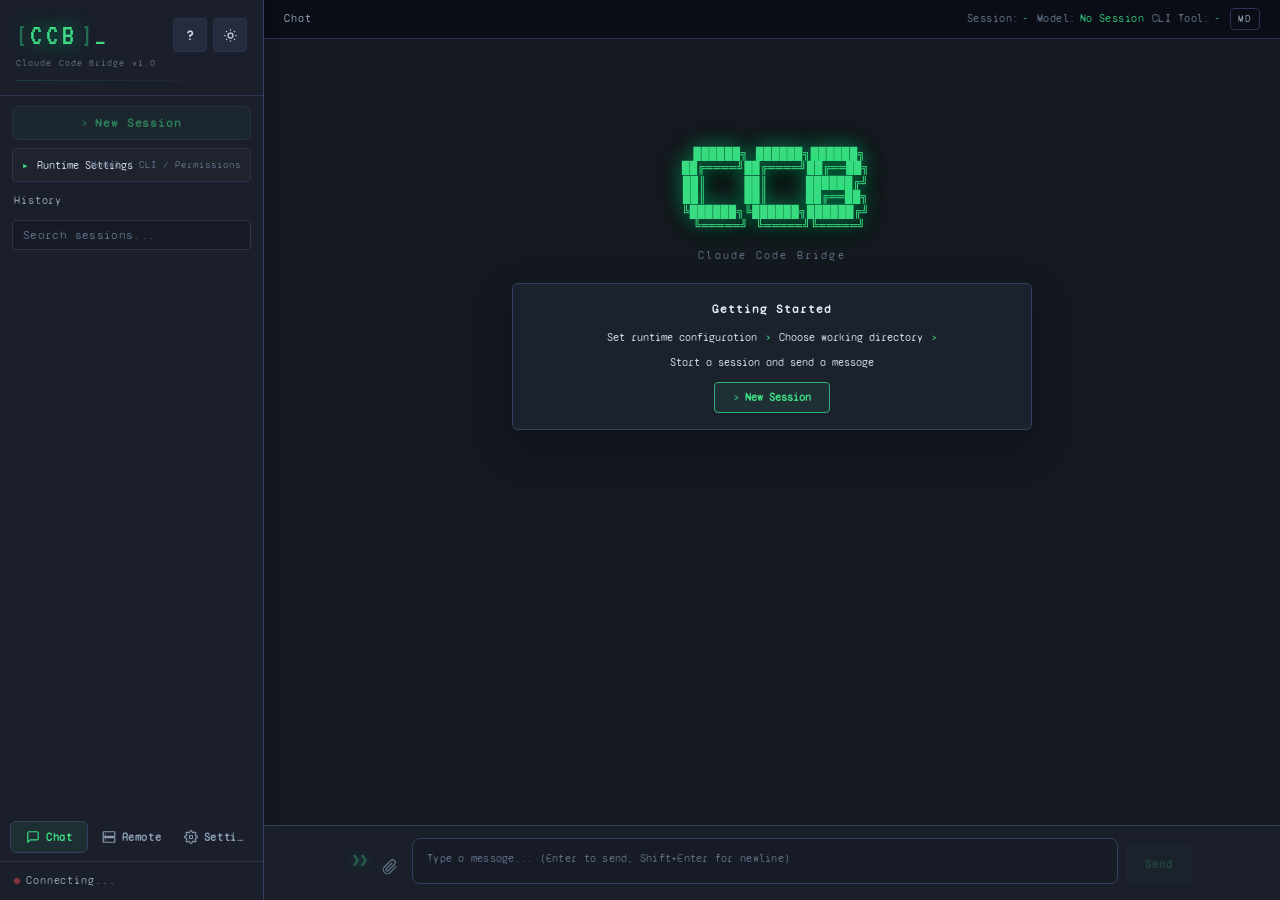
==== commit 11039831: "显示会话元信息并支持复制恢复命令" ====
--- a/static/index.html
+++ b/static/index.html
@@ -37,12 +37,17 @@
             <span class="logo-bracket">]</span>
             <span class="logo-cursor">_</span>
           </div>
-          <button id="btn-theme-toggle" class="theme-toggle" type="button" aria-label="切换为亮色主题" title="切换为亮色主题">
-            <span class="theme-toggle-icon" aria-hidden="true">
-              <svg class="theme-icon-moon" viewBox="0 0 24 24" width="15" height="15" fill="none" stroke="currentColor" stroke-width="2"><path d="M21 12.8A8.5 8.5 0 1 1 11.2 3a6.7 6.7 0 0 0 9.8 9.8z"></path></svg>
-              <svg class="theme-icon-sun" viewBox="0 0 24 24" width="15" height="15" fill="none" stroke="currentColor" stroke-width="2"><circle cx="12" cy="12" r="4"></circle><path d="M12 2v2M12 20v2M4.93 4.93l1.41 1.41M17.66 17.66l1.41 1.41M2 12h2M20 12h2M4.93 19.07l1.41-1.41M17.66 6.34l1.41-1.41"></path></svg>
-            </span>
-          </button>
+          <div class="header-actions">
+            <button id="btn-shortcuts" class="icon-toggle" type="button" aria-label="快捷键" title="快捷键" data-i18n-title="shortcutsTitle">
+              <span aria-hidden="true">?</span>
+            </button>
+            <button id="btn-theme-toggle" class="theme-toggle icon-toggle" type="button" aria-label="切换为亮色主题" title="切换为亮色主题">
+              <span class="theme-toggle-icon" aria-hidden="true">
+                <svg class="theme-icon-moon" viewBox="0 0 24 24" width="15" height="15" fill="none" stroke="currentColor" stroke-width="2"><path d="M21 12.8A8.5 8.5 0 1 1 11.2 3a6.7 6.7 0 0 0 9.8 9.8z"></path></svg>
+                <svg class="theme-icon-sun" viewBox="0 0 24 24" width="15" height="15" fill="none" stroke="currentColor" stroke-width="2"><circle cx="12" cy="12" r="4"></circle><path d="M12 2v2M12 20v2M4.93 4.93l1.41 1.41M17.66 17.66l1.41 1.41M2 12h2M20 12h2M4.93 19.07l1.41-1.41M17.66 6.34l1.41-1.41"></path></svg>
+              </span>
+            </button>
+          </div>
         </div>
         <p class="logo-sub" data-i18n="appSubtitle">Claude Code Bridge v1.0</p>
         <div class="header-line"></div>
@@ -152,7 +157,11 @@
             <span></span><span></span><span></span>
           </button>
           <span class="topbar-label" data-i18n="chat">Chat</span>
-          <span id="topbar-model" class="topbar-model" data-i18n="noSession">No Session</span>
+          <div class="topbar-meta" aria-live="polite">
+            <span class="topbar-meta-item"><span class="topbar-meta-key" data-i18n="sessionId">Session</span><button id="topbar-session-id" class="topbar-meta-value topbar-session-copy" type="button" title="Copy resume command" data-i18n-title="copyResumeCommand">-</button></span>
+            <span class="topbar-meta-item"><span class="topbar-meta-key" data-i18n="model">Model</span><span id="topbar-model" class="topbar-meta-value" data-i18n="noSession">No Session</span></span>
+            <span class="topbar-meta-item"><span class="topbar-meta-key" data-i18n="cliTool">CLI</span><span id="topbar-cli" class="topbar-meta-value">-</span></span>
+          </div>
           <button id="btn-export-chat" class="topbar-action" type="button" title="Copy as Markdown" data-i18n-title="copyMarkdown">MD</button>
         </div>
         <div id="messages" class="messages">
@@ -390,7 +399,7 @@
 
   <!-- 文件选择器弹窗 -->
   <div id="file-picker-overlay" class="picker-overlay" style="display:none">
-    <div class="picker-modal" style="width:580px; max-height:75vh;">
+    <div class="picker-modal file-picker-modal">
       <div class="picker-header">
         <span class="picker-title" data-i18n="chooseAttachment">Choose Attachments</span>
         <button id="file-picker-close" class="picker-close" data-i18n="close">Close</button>
@@ -403,24 +412,44 @@
           <button id="file-picker-server-browse" class="btn-save" type="button" style="display:none"><span data-i18n="browseWorkspace">Browse workspace</span></button>
         </div>
       </div>
-      <div id="file-picker-browser">
-      <div class="picker-path">
-        <button id="file-picker-up" class="picker-up" title="Parent Directory" data-i18n-title="parentDir">
-          <svg viewBox="0 0 24 24" width="14" height="14" fill="none" stroke="currentColor" stroke-width="2"><polyline points="15 18 9 12 15 6"></polyline></svg>
-          <span data-i18n="parent">Parent</span>
-        </button>
-        <span id="file-picker-current-path" class="picker-current">/</span>
-      </div>
-      <div class="picker-search">
-        <input id="file-picker-search" class="picker-search-input" type="search" placeholder="Search files or folders in this directory and subdirectories" data-i18n-placeholder="fileSearchPlaceholder">
-      </div>
-      <div id="file-picker-list" class="picker-list" style="max-height:340px;"></div>
-      </div>
-      <div class="picker-footer" style="justify-content:space-between; align-items:center;">
+      <div id="file-picker-browser" class="picker-browser">
+        <div class="picker-path">
+          <button id="file-picker-up" class="picker-up" title="Parent Directory" data-i18n-title="parentDir">
+            <svg viewBox="0 0 24 24" width="14" height="14" fill="none" stroke="currentColor" stroke-width="2"><polyline points="15 18 9 12 15 6"></polyline></svg>
+            <span data-i18n="parent">Parent</span>
+          </button>
+          <span id="file-picker-current-path" class="picker-current">/</span>
+        </div>
+        <div class="picker-search">
+          <input id="file-picker-search" class="picker-search-input" type="search" placeholder="Search files or folders in this directory and subdirectories" data-i18n-placeholder="fileSearchPlaceholder">
+        </div>
+        <div id="file-picker-list" class="picker-list"></div>
+      </div>
+      <div class="picker-footer">
         <span id="file-picker-selected-count" style="font-family:var(--font-mono);color:var(--text-muted);">Selected 0 files</span>
         <button id="file-picker-confirm" class="btn btn-primary" style="width:auto; padding:8px 24px;">
           <span class="btn-prefix">&gt;</span> <span data-i18n="addAttachments">Add Attachments</span>
         </button>
+      </div>
+    </div>
+  </div>
+
+  <!-- 快捷键帮助弹窗 -->
+  <div id="shortcuts-overlay" class="picker-overlay" style="display:none">
+    <div class="picker-modal shortcuts-modal">
+      <div class="picker-header">
+        <span class="picker-title" data-i18n="shortcutsTitle">Keyboard Shortcuts</span>
+        <button id="shortcuts-close" class="picker-close" data-i18n="close">Close</button>
+      </div>
+      <div class="shortcuts-body">
+        <div class="shortcut-row"><kbd>Ctrl/Cmd</kbd><span>+</span><kbd>K</kbd><span data-i18n="shortcutSearchSessions">Focus session search</span></div>
+        <div class="shortcut-row"><kbd>Ctrl/Cmd</kbd><span>+</span><kbd>N</kbd><span data-i18n="shortcutNewSession">New session</span></div>
+        <div class="shortcut-row"><kbd>Ctrl/Cmd</kbd><span>+</span><kbd>Enter</kbd><span data-i18n="shortcutSend">Send message</span></div>
+        <div class="shortcut-row"><kbd>Ctrl/Cmd</kbd><span>+</span><kbd>.</kbd><span data-i18n="shortcutStop">Stop current response</span></div>
+        <div class="shortcut-row"><kbd>Ctrl/Cmd</kbd><span>+</span><kbd>E</kbd><span data-i18n="shortcutExport">Copy conversation Markdown</span></div>
+        <div class="shortcut-row"><kbd>Enter</kbd><span data-i18n="shortcutInputSend">Send in input box</span></div>
+        <div class="shortcut-row"><kbd>Shift</kbd><span>+</span><kbd>Enter</kbd><span data-i18n="shortcutInputNewline">New line in input box</span></div>
+        <div class="shortcut-row"><kbd>/</kbd><span data-i18n="shortcutSlash">Open slash command suggestions</span></div>
       </div>
     </div>
   </div>
--- a/static/style.css
+++ b/static/style.css
@@ -160,6 +160,13 @@
   margin-bottom: 4px;
 }
 
+.header-actions {
+  display: inline-flex;
+  align-items: center;
+  gap: 6px;
+  flex-shrink: 0;
+}
+
 .logo-row {
   display: flex;
   align-items: baseline;
@@ -267,6 +274,7 @@
   display: grid;
   gap: 7px;
   padding: 2px 9px 10px;
+  min-width: 0;
 }
 
 .runtime-panel-body .field-label {
@@ -348,7 +356,7 @@
   letter-spacing: 0.06em;
 }
 
-.theme-toggle {
+.icon-toggle {
   width: 34px;
   height: 34px;
   display: inline-flex;
@@ -364,10 +372,21 @@
   flex-shrink: 0;
 }
 
-.theme-toggle:hover {
+.icon-toggle:hover {
   background: var(--green-faint);
   border-color: var(--green-dim);
   color: var(--green);
+}
+
+.icon-toggle > span:not(.theme-toggle-icon) {
+  font-family: var(--font-mono);
+  font-size: 14px;
+  font-weight: 700;
+}
+
+.theme-toggle {
+  width: 34px;
+  height: 34px;
 }
 
 .theme-toggle-icon {
@@ -714,13 +733,64 @@
   letter-spacing: 0.1em;
 }
 
-.topbar-model {
+.topbar-meta {
+  display: flex;
+  align-items: center;
+  justify-content: flex-end;
+  gap: 8px;
+  min-width: 0;
+  margin-left: auto;
   font-family: var(--font-mono);
   font-size: 11px;
+  letter-spacing: 0.04em;
+}
+
+.topbar-meta-item {
+  display: inline-flex;
+  align-items: center;
+  gap: 4px;
+  min-width: 0;
+  color: var(--text-ghost);
+  white-space: nowrap;
+}
+
+.topbar-meta-key::after {
+  content: ':';
+}
+
+.topbar-meta-value {
   color: var(--green-dim);
-  letter-spacing: 0.06em;
-  opacity: 0.85;
-  margin-left: auto;
+  overflow: hidden;
+  text-overflow: ellipsis;
+  max-width: 180px;
+}
+
+.topbar-session-copy {
+  border: 0;
+  background: transparent;
+  padding: 0;
+  font: inherit;
+  letter-spacing: inherit;
+  cursor: pointer;
+}
+
+.topbar-session-copy:not(:disabled):hover {
+  color: var(--amber);
+  text-decoration: underline;
+  text-underline-offset: 2px;
+}
+
+.topbar-session-copy:disabled {
+  cursor: default;
+  opacity: 0.55;
+}
+
+#topbar-session-id {
+  max-width: 96px;
+}
+
+#topbar-cli {
+  max-width: 90px;
 }
 
 .topbar-action {
@@ -1257,6 +1327,7 @@
 
 .picker-tabs {
   display: flex;
+  flex: 0 0 auto;
   gap: 6px;
   padding: 0 14px 10px;
   border-bottom: 1px solid var(--border-dim);
@@ -1277,6 +1348,8 @@
 .picker-tab:hover { color: var(--green); border-color: var(--green-dim); background: var(--green-faint); }
 
 .picker-local {
+  flex: 1 1 auto;
+  overflow-y: auto;
   padding: 18px 20px;
 }
 
@@ -1328,9 +1401,20 @@
 .attachment-remove:hover { color: var(--red); }
 
 /* ─── CWD ───────────────────────────────────────────────────── */
-.cwd-wrapper { display: flex; gap: 5px; }
-
-.cwd-wrapper .cwd-input { flex: 1; cursor: pointer; min-width: 0; }
+.cwd-wrapper {
+  display: flex;
+  gap: 5px;
+  width: 100%;
+  min-width: 0;
+}
+
+.cwd-wrapper .cwd-input {
+  flex: 1 1 auto;
+  cursor: pointer;
+  min-width: 0;
+  overflow: hidden;
+  text-overflow: ellipsis;
+}
 
 .btn-browse {
   display: flex; align-items: center; justify-content: center;
@@ -1508,8 +1592,14 @@
   border-radius: var(--radius-xl);
   width: 520px; max-width: 90vw; max-height: 70vh;
   display: flex; flex-direction: column;
+  overflow: hidden;
   box-shadow: 0 24px 80px rgba(0,0,0,0.7), 0 0 0 1px rgba(var(--accent-rgb),0.05);
   animation: modalIn var(--t-base) var(--ease-spring) both;
+}
+
+.file-picker-modal {
+  width: 580px;
+  max-height: 75vh;
 }
 
 @keyframes modalIn {
@@ -1519,6 +1609,7 @@
 
 .picker-header {
   display: flex; align-items: center; justify-content: space-between;
+  flex: 0 0 auto;
   padding: 14px 18px; border-bottom: 1px solid var(--border-dim);
 }
 
@@ -1544,11 +1635,13 @@
 
 .picker-path {
   display: flex; align-items: center; gap: 8px;
+  flex: 0 0 auto;
   padding: 8px 16px; border-bottom: 1px solid var(--border-dim);
   background: var(--bg-deep);
 }
 
 .picker-search {
+  flex: 0 0 auto;
   padding: 9px 16px;
   border-bottom: 1px solid var(--border-dim);
   background: var(--bg-deep);
@@ -1572,6 +1665,14 @@
 }
 
 .picker-search-input::placeholder { color: var(--text-ghost); }
+
+.picker-browser {
+  flex: 1 1 auto;
+  min-height: 0;
+  display: flex;
+  flex-direction: column;
+  overflow: hidden;
+}
 
 .picker-up {
   background: var(--bg-raised); border: 1px solid var(--border-dim);
@@ -1592,8 +1693,10 @@
 }
 
 .picker-list {
-  flex: 1; overflow-y: auto; padding: 6px;
-  min-height: 180px; max-height: 380px;
+  flex: 1 1 auto;
+  overflow-y: auto;
+  padding: 6px;
+  min-height: 0;
 }
 
 .picker-item {
@@ -1623,7 +1726,8 @@
 }
 
 .picker-footer {
-  display: flex; justify-content: flex-end;
+  display: flex; justify-content: space-between; align-items: center;
+  flex: 0 0 auto;
   padding: 11px 16px; border-top: 1px solid var(--border-dim);
 }
 
@@ -1636,6 +1740,49 @@
   padding: 8px 12px;
   text-align: left;
   border-bottom: 1px solid var(--border-dim);
+}
+
+.shortcuts-modal {
+  width: 480px;
+}
+
+.shortcuts-body {
+  display: grid;
+  gap: 8px;
+  padding: 16px 18px 18px;
+  overflow-y: auto;
+}
+
+.shortcut-row {
+  display: grid;
+  grid-template-columns: auto auto auto minmax(0, 1fr);
+  align-items: center;
+  gap: 7px;
+  color: var(--text-muted);
+  font-family: var(--font-mono);
+  font-size: 12px;
+}
+
+.shortcut-row kbd {
+  min-width: 26px;
+  padding: 3px 7px;
+  border: 1px solid var(--border-dim);
+  border-radius: var(--radius-xs);
+  background: var(--bg-raised);
+  color: var(--green-dim);
+  font-family: var(--font-mono);
+  font-size: 11px;
+  text-align: center;
+  box-shadow: inset 0 -1px 0 rgba(255,255,255,0.05);
+}
+
+.shortcut-row span:last-child {
+  color: var(--text-base);
+}
+
+.shortcut-row:has(kbd:nth-child(1):last-child),
+.shortcut-row:has(kbd:nth-child(1) + span:last-child) {
+  grid-template-columns: auto minmax(0, 1fr);
 }
 
 /* ─── Font Scale ───────────────────────────────────────────── */
@@ -1657,7 +1804,7 @@
 .cost-label,
 .cost-value,
 .topbar-label,
-.topbar-model,
+.topbar-meta,
 .welcome-sub,
 .welcome-guide-title,
 .welcome-guide-steps,
@@ -1695,7 +1842,7 @@
 .runtime-summary-value, .session-group-path, .session-group-meta, .empty-state { --base-font-size: 9.5px; }
 .toggle-text, .input, .select, .session-item-title, .env-key, .env-val, .skill-name, .agent-name, .welcome-guide-title, .slash-command-name { --base-font-size: 12px; }
 .session-item-meta, .skill-desc, .agent-desc { --base-font-size: 10.5px; }
-.topbar-label, .topbar-model, .welcome-sub, .picker-empty, .slash-command-desc, .slash-command-empty { --base-font-size: 11px; }
+.topbar-label, .topbar-meta, .welcome-sub, .picker-empty, .slash-command-desc, .slash-command-empty { --base-font-size: 11px; }
 #file-picker-selected-count { --base-font-size: 11px; }
 .picker-title, .picker-close { --base-font-size: 12px; }
 .welcome-guide-steps { --base-font-size: 11px; }
@@ -2078,11 +2225,22 @@
     gap: 8px;
   }
 
-  .topbar-model {
+  .topbar-meta {
     min-width: 0;
     overflow: hidden;
-    text-overflow: ellipsis;
-    white-space: nowrap;
+    gap: 6px;
+  }
+
+  .topbar-meta-item {
+    min-width: 0;
+  }
+
+  .topbar-meta-value {
+    max-width: 82px;
+  }
+
+  #topbar-cli {
+    max-width: 54px;
   }
 
   .messages {
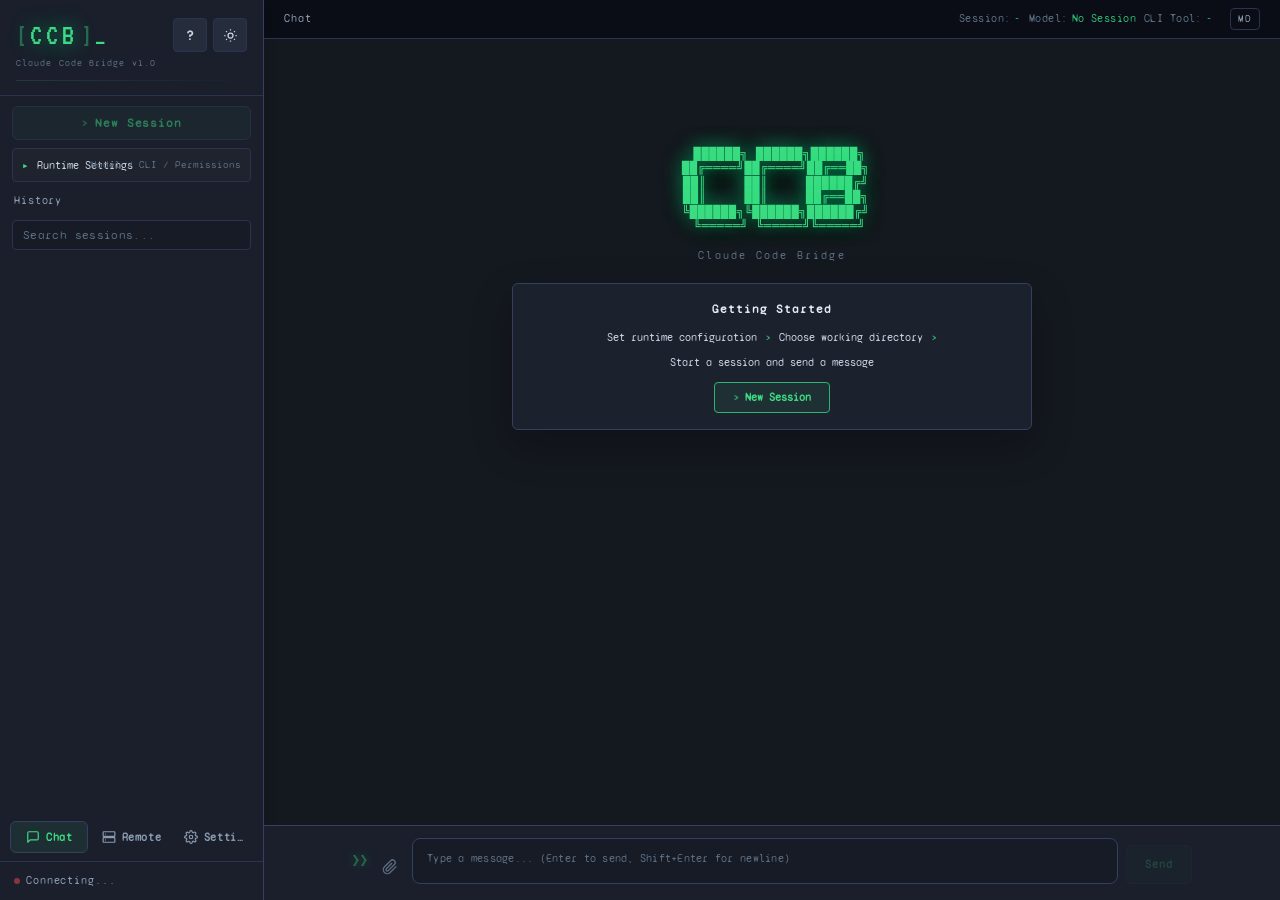
==== commit 1a0e172b: "更名为 CC Bridge 并更新 README" ====
--- a/static/index.html
+++ b/static/index.html
@@ -3,7 +3,7 @@
 <head>
   <meta charset="UTF-8">
   <meta name="viewport" content="width=device-width, initial-scale=1.0">
-  <title>CCB GUI</title>
+  <title>CC Bridge</title>
   <script>
     try {
       var themeCookie = document.cookie.split('; ').find(function (row) {
@@ -156,11 +156,17 @@
           <button class="mobile-menu-toggle" type="button" aria-label="Open menu" aria-expanded="false">
             <span></span><span></span><span></span>
           </button>
+          <button id="btn-sidebar-collapse" class="topbar-action sidebar-collapse-action" type="button" title="Collapse sidebar" data-i18n-title="collapseSidebar" style="display:none">&lt;</button>
           <span class="topbar-label" data-i18n="chat">Chat</span>
           <div class="topbar-meta" aria-live="polite">
             <span class="topbar-meta-item"><span class="topbar-meta-key" data-i18n="sessionId">Session</span><button id="topbar-session-id" class="topbar-meta-value topbar-session-copy" type="button" title="Copy resume command" data-i18n-title="copyResumeCommand">-</button></span>
             <span class="topbar-meta-item"><span class="topbar-meta-key" data-i18n="model">Model</span><span id="topbar-model" class="topbar-meta-value" data-i18n="noSession">No Session</span></span>
             <span class="topbar-meta-item"><span class="topbar-meta-key" data-i18n="cliTool">CLI</span><span id="topbar-cli" class="topbar-meta-value">-</span></span>
+          </div>
+          <div id="topbar-status-summary" class="topbar-status-summary" style="display:none" aria-live="polite">
+            <span id="topbar-connection" class="topbar-status-item">-</span>
+            <span id="topbar-cost" class="topbar-status-item" style="display:none"><span data-i18n="totalCost">Total Cost</span> $<span id="topbar-cost-value">0.0000</span></span>
+            <span id="topbar-tokens" class="topbar-status-item" style="display:none"><span data-i18n="tokenUsage">Tokens</span> <span id="topbar-token-value">0</span></span>
           </div>
           <button id="btn-export-chat" class="topbar-action" type="button" title="Copy as Markdown" data-i18n-title="copyMarkdown">MD</button>
         </div>
--- a/static/style.css
+++ b/static/style.css
@@ -1,4 +1,4 @@
-/* CCB GUI — Phosphor Terminal Aesthetic */
+/* CC Bridge — Phosphor Terminal Aesthetic */
 
 *, *::before, *::after {
   margin: 0; padding: 0;
@@ -144,6 +144,20 @@
   position: relative;
   z-index: 1;
   box-shadow: 2px 0 12px rgba(0, 0, 0, 0.12);
+  transition: width var(--t-base), min-width var(--t-base), transform var(--t-base);
+}
+
+body.sidebar-collapsed .sidebar {
+  width: 0;
+  min-width: 0;
+  flex-basis: 0;
+  border-right: 0;
+  box-shadow: none;
+}
+
+body.sidebar-collapsed .main {
+  width: 100%;
+  flex-basis: 100%;
 }
 
 /* ─── Sidebar Header ────────────────────────────────────────── */
@@ -718,6 +732,7 @@
 /* ─── Top Bar ───────────────────────────────────────────────── */
 .chat-topbar {
   display: flex; align-items: center; justify-content: space-between;
+  gap: 8px;
   padding: 8px 20px;
   border-bottom: 1px solid var(--border-dim);
   background: rgba(4, 8, 16, 0.6);
@@ -791,6 +806,30 @@
 
 #topbar-cli {
   max-width: 90px;
+}
+
+.topbar-status-summary {
+  display: inline-flex;
+  align-items: center;
+  gap: 8px;
+  min-width: 0;
+  font-family: var(--font-mono);
+  font-size: 11px;
+  letter-spacing: 0.04em;
+  color: var(--text-ghost);
+}
+
+.topbar-status-item {
+  color: var(--amber);
+  white-space: nowrap;
+}
+
+.sidebar-collapse-action {
+  display: inline-flex;
+  align-items: center;
+  justify-content: center;
+  width: 24px;
+  min-width: 24px;
 }
 
 .topbar-action {
@@ -1805,6 +1844,7 @@
 .cost-value,
 .topbar-label,
 .topbar-meta,
+.topbar-status-summary,
 .welcome-sub,
 .welcome-guide-title,
 .welcome-guide-steps,
@@ -1842,7 +1882,7 @@
 .runtime-summary-value, .session-group-path, .session-group-meta, .empty-state { --base-font-size: 9.5px; }
 .toggle-text, .input, .select, .session-item-title, .env-key, .env-val, .skill-name, .agent-name, .welcome-guide-title, .slash-command-name { --base-font-size: 12px; }
 .session-item-meta, .skill-desc, .agent-desc { --base-font-size: 10.5px; }
-.topbar-label, .topbar-meta, .welcome-sub, .picker-empty, .slash-command-desc, .slash-command-empty { --base-font-size: 11px; }
+.topbar-label, .topbar-meta, .topbar-status-summary, .welcome-sub, .picker-empty, .slash-command-desc, .slash-command-empty { --base-font-size: 11px; }
 #file-picker-selected-count { --base-font-size: 11px; }
 .picker-title, .picker-close { --base-font-size: 12px; }
 .welcome-guide-steps { --base-font-size: 11px; }
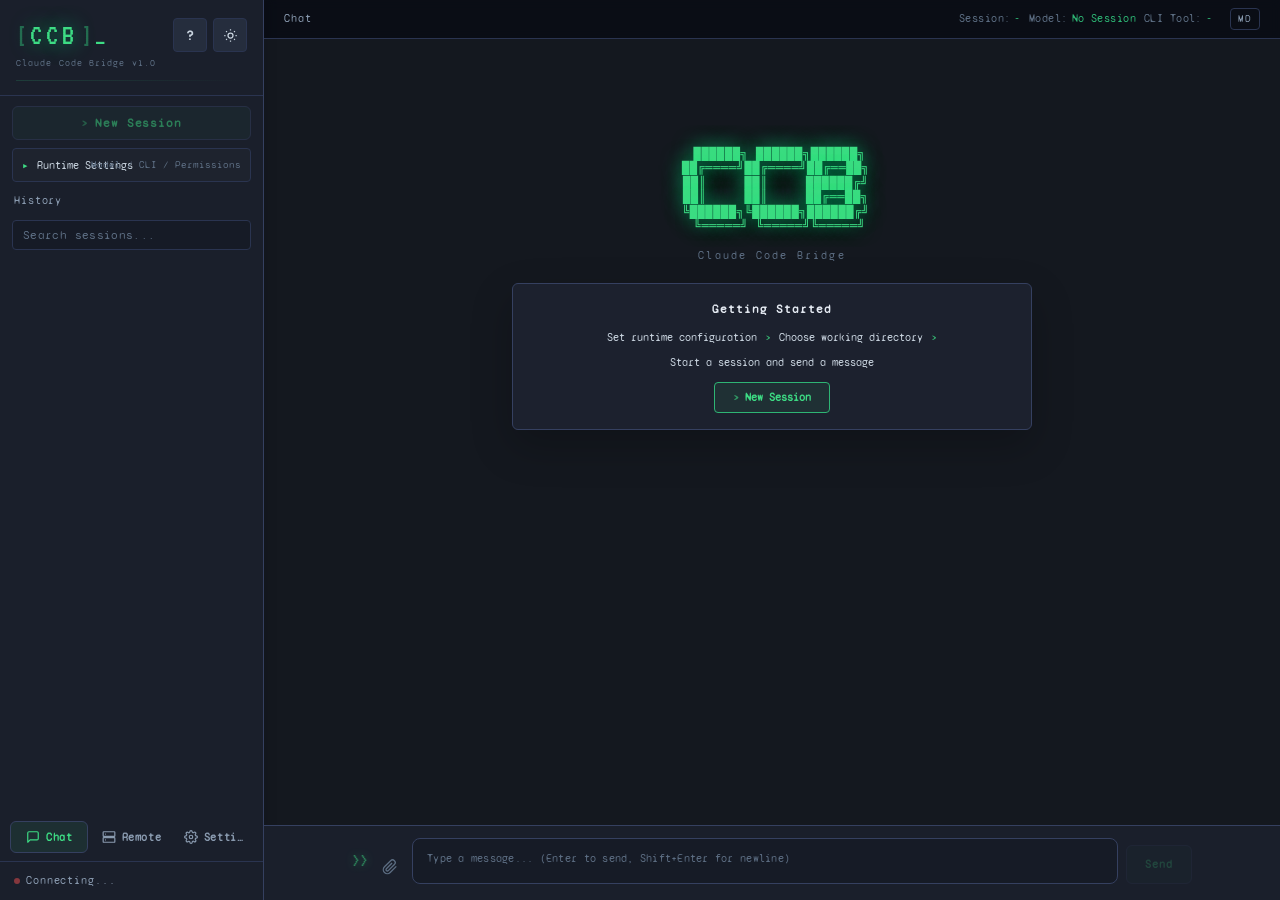
==== commit 88c714e6: "feat: 自动更新与消息引用功能 - 自动更新默认开启，可手动关闭；弹窗提供「立即更新」或「跳过此版本」 - 聊天消息面板右键呼出菜单，支持将选中内容引用到输入框" ====
--- a/static/index.html
+++ b/static/index.html
@@ -258,12 +258,31 @@
                   <span class="toggle-text" data-i18n="allowLanAccess">Allow devices outside localhost to access this GUI</span>
                 </label>
               </div>
+              <div class="settings-row">
+                <label class="field-label" data-i18n="autoUpdate">Auto Update</label>
+                <label class="toggle-label settings-toggle">
+                  <span class="toggle-track">
+                    <input type="checkbox" id="auto-update-toggle">
+                    <span class="toggle-indicator"></span>
+                  </span>
+                  <span class="toggle-text" data-i18n="autoUpdateDesc">Check for updates on startup</span>
+                </label>
+              </div>
+              <div class="settings-row">
+                <label class="field-label" data-i18n="version">Version</label>
+                <div class="update-check-row">
+                  <span id="app-version" class="app-version">—</span>
+                  <button id="btn-check-update" class="btn-mini" type="button" data-i18n="checkUpdate">Check for updates</button>
+                </div>
+              </div>
             </div>
           </section>
           <section class="config-section">
             <h3 class="config-title"><span class="title-prefix">[02]</span> <span data-i18n="envVars">Environment Variables</span></h3>
             <div class="config-card">
+              <div id="env-profiles-bar"></div>
               <div id="env-fields"></div>
+              <div id="env-paste-section"></div>
               <button id="btn-save-env" class="btn-save">
                 <span class="btn-prefix">&gt;</span> <span data-i18n="saveConfig">Save Config</span>
               </button>
@@ -489,6 +508,30 @@
     </div>
   </div>
 
+  <div id="update-overlay" class="picker-overlay" style="display:none">
+    <div class="picker-modal" style="width:520px;">
+      <div class="picker-header">
+        <span class="picker-title" data-i18n="updateTitle">Update Available</span>
+        <button id="update-close" class="picker-close" data-i18n="close">Close</button>
+      </div>
+      <div class="cli-install-body">
+        <p class="cli-install-desc" data-i18n="updateAvailableDesc">A new version is available.</p>
+        <pre id="update-changelog" class="cli-install-output" style="display:none"></pre>
+        <div id="update-status" class="cli-install-status" style="display:none"></div>
+      </div>
+      <div class="picker-footer" style="justify-content:space-between; align-items:center;">
+        <button id="update-skip" class="btn" style="width:auto; padding:8px 18px;" data-i18n="skipVersion">Skip this version</button>
+        <button id="update-run" class="btn btn-primary" style="width:auto; padding:8px 24px;">
+          <span class="btn-prefix">&gt;</span> <span data-i18n="updateNow">Update now</span>
+        </button>
+      </div>
+    </div>
+  </div>
+
+  <div id="msg-context-menu" class="msg-context-menu" style="display:none">
+    <button type="button" class="msg-context-item" data-action="quote" data-i18n="quoteMessage">Quote</button>
+  </div>
+
   <script src="/static/app.js"></script>
 </body>
 </html>
--- a/static/style.css
+++ b/static/style.css
@@ -1268,6 +1268,67 @@
   font-family: var(--font-mono);
 }
 
+/* 消息右键菜单 */
+.msg-context-menu {
+  position: fixed;
+  z-index: 50;
+  min-width: 120px;
+  background: var(--bg-surface);
+  border: 1px solid var(--border);
+  border-radius: var(--radius);
+  box-shadow: 0 18px 54px rgba(0,0,0,0.46);
+  padding: 4px;
+}
+
+.msg-context-item {
+  width: 100%;
+  display: block;
+  padding: 7px 12px;
+  background: transparent;
+  border: 1px solid transparent;
+  border-radius: var(--radius-xs);
+  color: var(--text-base);
+  cursor: pointer;
+  font-family: var(--font-mono);
+  font-size: 12px;
+  text-align: left;
+}
+
+.msg-context-item:hover {
+  background: var(--green-faint);
+  border-color: var(--border-dim);
+}
+
+/* 设置页：版本检查行 */
+.update-check-row {
+  display: flex;
+  align-items: center;
+  gap: 12px;
+}
+
+.app-version {
+  font-family: var(--font-mono);
+  font-size: 12px;
+  color: var(--text-muted);
+}
+
+.btn-mini {
+  padding: 5px 12px;
+  background: var(--green-faint);
+  color: var(--text-base);
+  border: 1px solid var(--border);
+  border-radius: var(--radius-xs);
+  cursor: pointer;
+  font-family: var(--font-mono);
+  font-size: 11px;
+  white-space: nowrap;
+}
+
+.btn-mini:hover {
+  border-color: var(--green);
+  color: var(--green);
+}
+
 .input-wrapper {
   max-width: 840px; margin: 0 auto;
   display: flex; gap: 8px; align-items: flex-end;
@@ -1570,6 +1631,21 @@
 }
 
 .env-val:focus { border-color: var(--green-dim); }
+.env-key:focus { border-color: var(--green-dim); color: var(--text-base); }
+
+.env-row-del {
+  background: transparent; border: none; color: var(--text-muted); cursor: pointer;
+  font-size: 14px; padding: 0 4px; line-height: 1; opacity: 0.5; transition: opacity 0.15s, color 0.15s;
+}
+.env-row-del:hover { opacity: 1; color: #e55; }
+
+.env-row-add { justify-content: flex-start; }
+.env-add-btn {
+  font-size: 11px; padding: 3px 10px; cursor: pointer;
+  background: transparent; color: var(--green-dim); border: 1px dashed var(--border-dim);
+  border-radius: 3px; font-family: var(--font-mono); transition: all 0.15s;
+}
+.env-add-btn:hover { border-color: var(--green-dim); color: var(--green); }
 
 .btn-save {
   margin-top: 10px; padding: 7px 16px;
@@ -1584,6 +1660,65 @@
 .btn-save:hover { background: rgba(var(--accent-rgb),0.12); border-color: var(--green-dim); }
 
 .btn-save .btn-prefix { opacity: 0.5; }
+
+/* ─── Env Profiles Bar ─── */
+#env-profiles-bar {
+  display: flex; align-items: center; gap: 8px;
+  margin-bottom: 10px;
+}
+#env-profiles-bar .profile-label {
+  font-size: 10px; color: var(--text-muted); font-family: var(--font-mono);
+  letter-spacing: 0.05em; text-transform: uppercase;
+}
+#env-profiles-bar select {
+  min-width: 100px; max-width: 160px;
+  font-size: 11px; padding: 4px 6px;
+  background: var(--bg-input); color: var(--text-base); border: 1px solid var(--border-dim);
+  border-radius: var(--radius-xs); font-family: var(--font-mono); outline: none;
+  transition: border-color 0.15s;
+}
+#env-profiles-bar select:focus { border-color: var(--green-dim); }
+#env-profiles-bar .profile-btn {
+  padding: 5px 10px; cursor: pointer;
+  background: rgba(var(--accent-rgb),0.07); color: var(--text-muted);
+  border: 1px solid var(--border); border-radius: var(--radius-xs);
+  font-size: 11px; font-weight: 600;
+  font-family: var(--font-mono); letter-spacing: 0.08em;
+  transition: all var(--t-fast); white-space: nowrap;
+  display: inline-flex; align-items: center; gap: 5px;
+}
+#env-profiles-bar .profile-btn:hover { color: #e55; border-color: #e55; background: rgba(240,80,80,0.08); }
+
+/* ─── Env Paste Section ─── */
+.env-paste-section { margin-top: 8px; border-top: 1px solid var(--border-dim); padding-top: 6px; }
+.env-paste-toggle {
+  font-size: 10px; color: var(--text-muted); cursor: pointer;
+  font-family: var(--font-mono); user-select: none; padding: 3px 0; letter-spacing: 0.05em;
+  text-transform: uppercase; display: inline-block;
+}
+.env-paste-toggle:hover { color: var(--green-dim); }
+.env-paste-toggle::before { content: '▸ '; display: inline-block; transition: transform 0.15s; }
+.env-paste-toggle.open::before { content: '▾ '; }
+.env-paste-body { display: none; margin-top: 6px; }
+.env-paste-body.open { display: block; }
+.env-paste-textarea {
+  width: 100%; min-height: 70px; max-height: 180px; resize: vertical;
+  font-family: var(--font-mono); font-size: 11px; padding: 7px 8px;
+  background: var(--bg-input); color: var(--text); border: 1px solid var(--border-dim);
+  border-radius: 3px; box-sizing: border-box; outline: none;
+  transition: border-color 0.15s;
+}
+.env-paste-textarea:focus { border-color: var(--green-dim); }
+.env-paste-textarea::placeholder { color: var(--text-muted); opacity: 0.5; }
+.env-paste-apply {
+  margin-top: 6px; padding: 6px 14px;
+  background: rgba(var(--accent-rgb),0.07); color: var(--green);
+  border: 1px solid var(--border); border-radius: var(--radius-xs);
+  font-size: 11px; font-weight: 600;
+  font-family: var(--font-mono); letter-spacing: 0.08em;
+  cursor: pointer; transition: all var(--t-fast);
+}
+.env-paste-apply:hover { background: rgba(var(--accent-rgb),0.12); border-color: var(--green-dim); }
 
 .skill-item, .agent-item {
   display: flex; align-items: center; gap: 9px;
